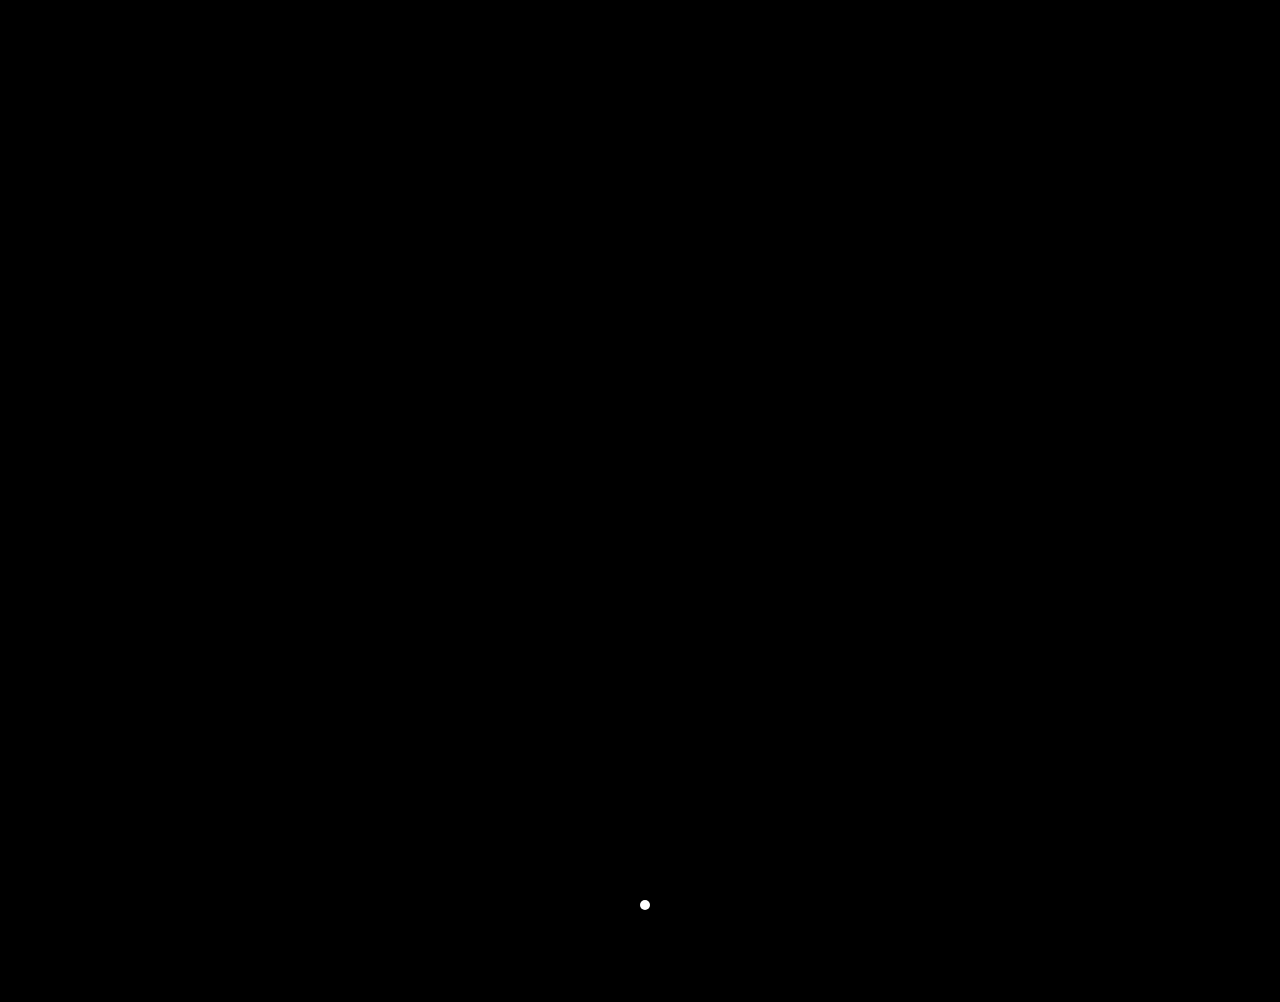
==== index.html @ dcc723a0 "Bestanden in root gezet" ====
<!DOCTYPE html>
<html>
    <head>
        <style>
            body {
                background-color: black;
            }

            /* De pijl die omhoog schiet. */
            span {
                height: 10px;
                width: 10px;
                background-color: white;
                border-radius: 50%;
                display: inline-block;
                position: absolute;
                left: 50%;
                top: 100%;
                /* easeOutQuad, zie https://matthewlein.com/tools/ceaser. */
                animation: firework 5s cubic-bezier(0.250, 0.460, 0.450, 0.940) 1;
            }

            @keyframes firework {
                from { background-color: black; left: 50%; top: 100%; }
                to { background-color: white; left: 50%; top: 20%; }
            }
            
            /* De explosie. */
            div::before {
                animation: explosion 2s ease-out 4s 1;
                content: '';
                position: absolute;
                left: 0;
                right: 0;
                top: 100%;
                height: 40px;
                background-color: white;
            }

            div {
                position: absolute;
                left: 3px;
                bottom: 3px;
                width: 4px;
                height: 80px;
                transform-origin: 50% 100%;
                overflow: hidden;
            }
            
            /* translateY zorgt ervoor dat de explosie niet vanaf het midden begint. */
            div:nth-child(1) { transform: rotate(0) translateY(-15px); }
            div:nth-child(2) { transform: rotate(30deg) translateY(-15px); }
            div:nth-child(3) { transform: rotate(60deg) translateY(-15px); }
            div:nth-child(4) { transform: rotate(90deg) translateY(-15px); }
            div:nth-child(5) { transform: rotate(120deg) translateY(-15px); }
            div:nth-child(6) { transform: rotate(150deg) translateY(-15px); }
            div:nth-child(7) { transform: rotate(180deg) translateY(-15px); }
            div:nth-child(8) { transform: rotate(210deg) translateY(-15px); }
            div:nth-child(9) { transform: rotate(240deg) translateY(-15px); }
            div:nth-child(10) { transform: rotate(270deg) translateY(-15px); }
            div:nth-child(11) { transform: rotate(300deg) translateY(-15px); }
            div:nth-child(12) { transform: rotate(330deg) translateY(-15px); }

            @keyframes explosion {
                0% { top: 100%; }
                33%, 100% { top: -50%; }
            }
        </style>
    </head>
    <body>
        <span />
        <div></div>
        <div></div>
        <div></div>
        <div></div>
        <div></div>
        <div></div>
        <div></div>
        <div></div>
        <div></div>
        <div></div>
        <div></div>
        <div></div>
    </body>
</html>
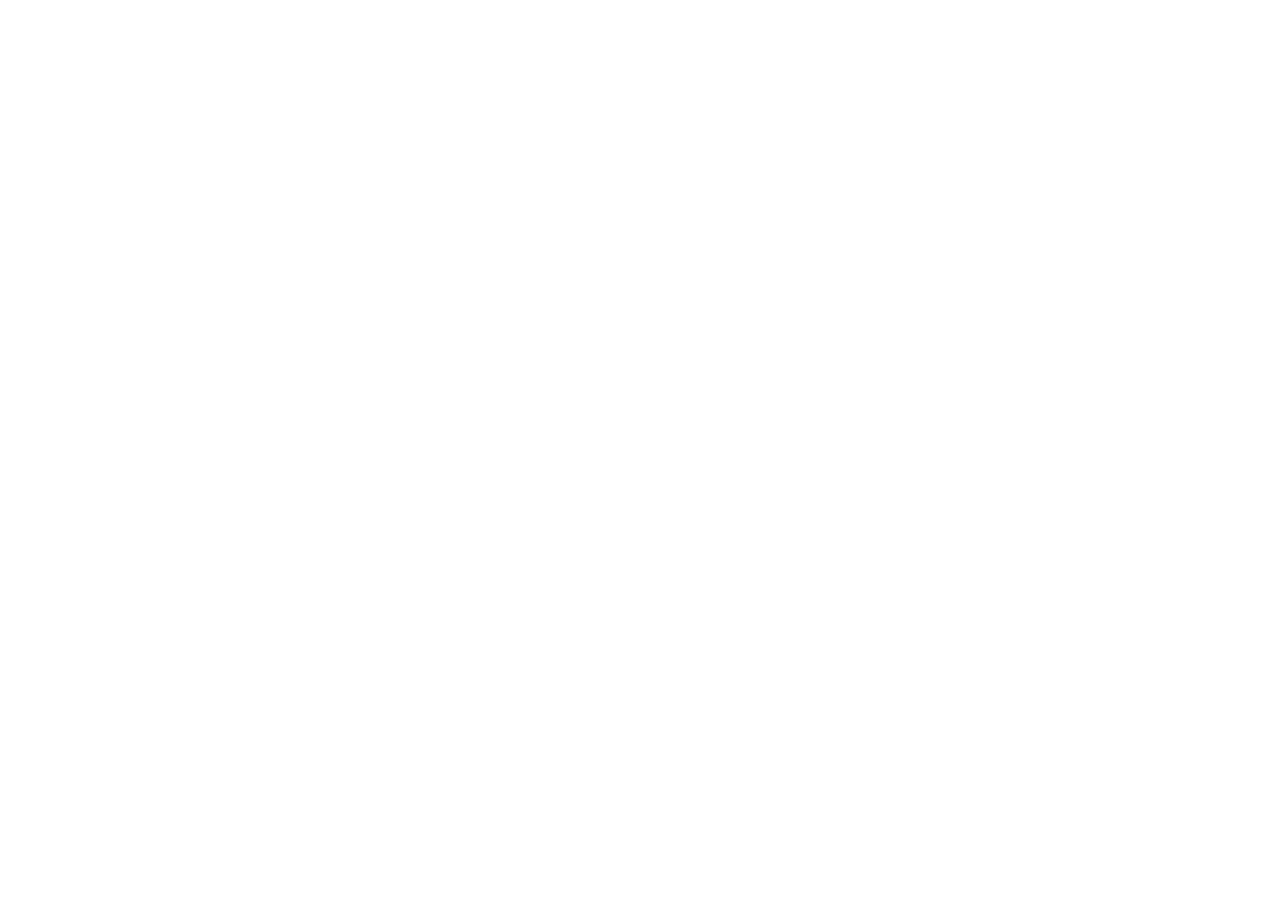
==== commit 9c803d0b: "CSS compacter gemaakt" ====
--- a/index.html
+++ b/index.html
@@ -1,85 +1,57 @@
 <!DOCTYPE html>
 <html>
     <head>
-        <style>
-            body {
-                background-color: black;
-            }
-
-            /* De pijl die omhoog schiet. */
-            span {
-                height: 10px;
-                width: 10px;
-                background-color: white;
-                border-radius: 50%;
-                display: inline-block;
-                position: absolute;
-                left: 50%;
-                top: 100%;
-                /* easeOutQuad, zie https://matthewlein.com/tools/ceaser. */
-                animation: firework 5s cubic-bezier(0.250, 0.460, 0.450, 0.940) 1;
-            }
-
-            @keyframes firework {
-                from { background-color: black; left: 50%; top: 100%; }
-                to { background-color: white; left: 50%; top: 20%; }
-            }
-            
-            /* De explosie. */
-            div::before {
-                animation: explosion 2s ease-out 4s 1;
-                content: '';
-                position: absolute;
-                left: 0;
-                right: 0;
-                top: 100%;
-                height: 40px;
-                background-color: white;
-            }
-
-            div {
-                position: absolute;
-                left: 3px;
-                bottom: 3px;
-                width: 4px;
-                height: 80px;
-                transform-origin: 50% 100%;
-                overflow: hidden;
-            }
-            
-            /* translateY zorgt ervoor dat de explosie niet vanaf het midden begint. */
-            div:nth-child(1) { transform: rotate(0) translateY(-15px); }
-            div:nth-child(2) { transform: rotate(30deg) translateY(-15px); }
-            div:nth-child(3) { transform: rotate(60deg) translateY(-15px); }
-            div:nth-child(4) { transform: rotate(90deg) translateY(-15px); }
-            div:nth-child(5) { transform: rotate(120deg) translateY(-15px); }
-            div:nth-child(6) { transform: rotate(150deg) translateY(-15px); }
-            div:nth-child(7) { transform: rotate(180deg) translateY(-15px); }
-            div:nth-child(8) { transform: rotate(210deg) translateY(-15px); }
-            div:nth-child(9) { transform: rotate(240deg) translateY(-15px); }
-            div:nth-child(10) { transform: rotate(270deg) translateY(-15px); }
-            div:nth-child(11) { transform: rotate(300deg) translateY(-15px); }
-            div:nth-child(12) { transform: rotate(330deg) translateY(-15px); }
-
-            @keyframes explosion {
-                0% { top: 100%; }
-                33%, 100% { top: -50%; }
-            }
-        </style>
+        <link rel='stylesheet' href='style/rocket.css'>
+        <link rel='stylesheet' href='style/explosion-dots.css'>
+        <!-- <link rel='stylesheet' href='style/explosion-dots-transform.css'> -->
+        <!-- <link rel='stylesheet' href='style/explosion-lines.css'> -->
+        <!-- <link rel='stylesheet' href='style/spiral.css'> -->
     </head>
     <body>
-        <span />
-        <div></div>
-        <div></div>
-        <div></div>
-        <div></div>
-        <div></div>
-        <div></div>
-        <div></div>
-        <div></div>
-        <div></div>
-        <div></div>
-        <div></div>
-        <div></div>
+        <!-- rocket.css -->
+        <span>
+            <!-- explosion-dots.css -->
+            <span>
+                <span></span>
+                <span></span>
+                <span></span>
+                <span></span>
+            </span>
+            <span>
+                <span></span>
+                <span></span>
+                <span></span>
+                <span></span>
+            </span>
+            <span>
+                <span></span>
+                <span></span>
+                <span></span>
+                <span></span>
+            </span>
+            <span>
+                <span></span>
+                <span></span>
+                <span></span>
+                <span></span>
+            </span>
+
+            <!-- explosion-lines.css -->
+            <!-- <div></div>
+            <div></div>
+            <div></div>
+            <div></div>
+            <div></div>
+            <div></div>
+            <div></div>
+            <div></div>
+            <div></div>
+            <div></div>
+            <div></div>
+            <div></div> -->
+        </span>
+        
+        <!-- spiral.css -->
+        <!-- <span></span> -->
     </body>
 </html>--- a/style/explosion-dots-transform.css
+++ b/style/explosion-dots-transform.css
@@ -0,0 +1,72 @@
+span span {
+    width: 10px;
+    height: 10px;
+    border-radius: 50%;
+    background: black;
+    position: fixed;
+    left: calc(50% - 0.5em);
+    top: 30%;
+    animation-duration: 0.5s;
+    animation-delay: 1s;
+}
+
+span span:nth-child(1) { animation-name: explosion-1; }
+span span:nth-child(2) { animation-name: explosion-2; }
+span span:nth-child(3) { animation-name: explosion-3; }
+span span:nth-child(4) { animation-name: explosion-4; }
+
+@keyframes explosion-1 {
+    from { background: white; }
+    to { background: white; left: calc(60% - 0.5em); top: 20%; }
+}
+
+@keyframes explosion-2 {
+    from { background: white; }
+    to { background: white; left: calc(60% - 0.5em); top: 40%; }
+}
+
+@keyframes explosion-3 {
+    from { background: white; }
+    to { background: white; left: calc(40% - 0.5em); top: 20%; }
+}
+
+@keyframes explosion-4 {
+    from { background: white; }
+    to { background: white; left: calc(40% - 0.5em); top: 40%; }
+}
+
+span span span {
+    animation-delay: 1.5s;
+    animation-iteration-count: 0;
+}
+
+span span:nth-child(1) span {
+    left: calc(60% - 0.5em);
+    top: 20%;
+    animation-iteration-count: 1;
+}
+
+span span:nth-child(1) span:nth-child(1) { animation-name: explosion-1-1; }
+span span:nth-child(1) span:nth-child(2) { animation-name: explosion-1-2; }
+span span:nth-child(1) span:nth-child(3) { animation-name: explosion-1-3; }
+span span:nth-child(1) span:nth-child(4) { animation-name: explosion-1-4; }
+
+@keyframes explosion-1-1 {
+    from { background: white; }
+    to { background: white; left: calc(65% - 0.5em); top: 15%; }
+}
+
+@keyframes explosion-1-2 {
+    from { background: white; }
+    to { background: white; left: calc(65% - 0.5em); top: 25%; }
+}
+
+@keyframes explosion-1-3 {
+    from { background: white; }
+    to { background: white; left: calc(55% - 0.5em); top: 25%; }
+}
+
+@keyframes explosion-1-4 {
+    from { background: white; }
+    to { background: white; left: calc(55% - 0.5em); top: 15%; }
+}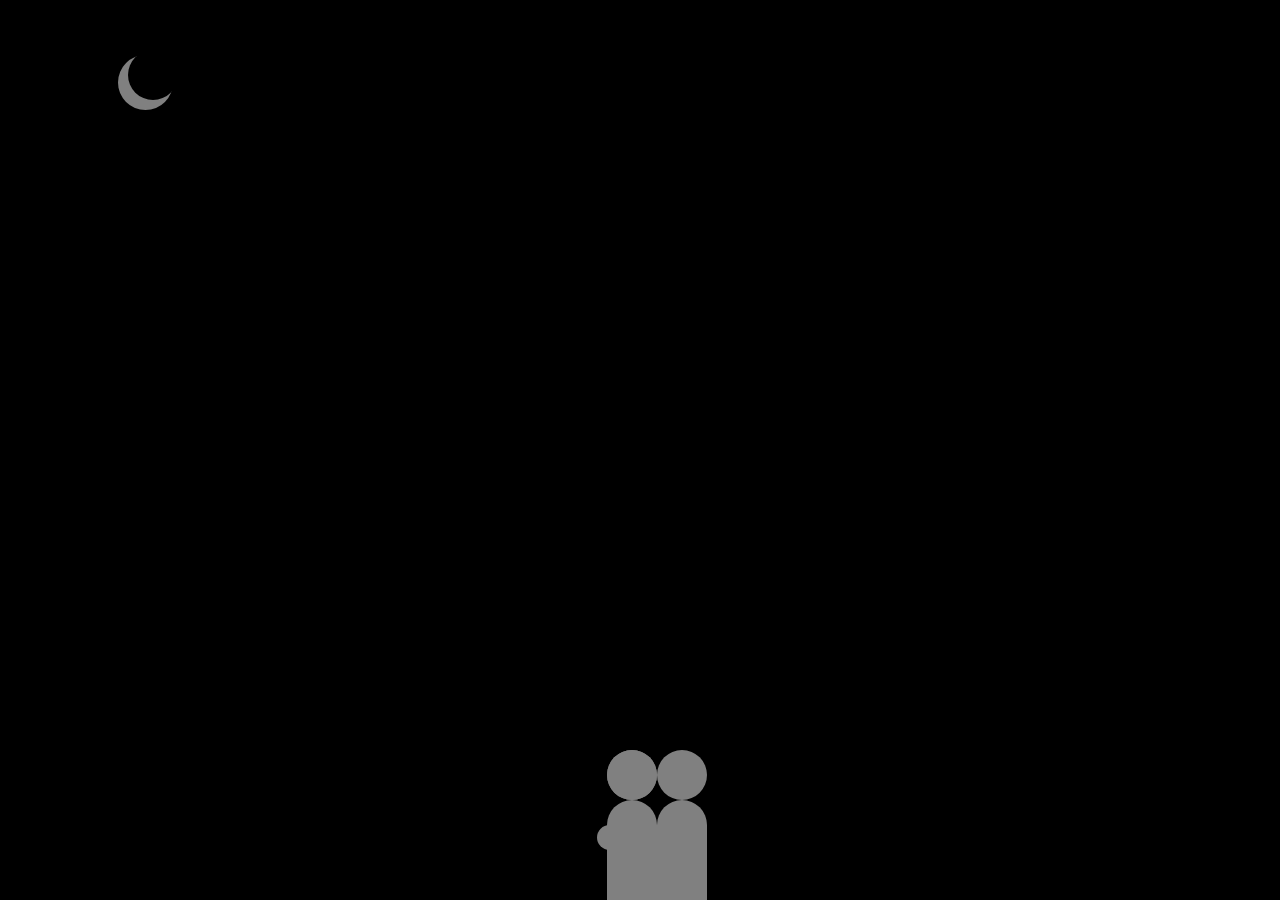
==== commit 0c9bbd7a: "Knuffelende mensen toegevoegd" ====
--- a/index.html
+++ b/index.html
@@ -1,16 +1,16 @@
 <!DOCTYPE html>
 <html>
     <head>
+        <link rel='stylesheet' href='style/background.css'>
         <link rel='stylesheet' href='style/rocket.css'>
-        <link rel='stylesheet' href='style/explosion-dots.css'>
-        <!-- <link rel='stylesheet' href='style/explosion-dots-transform.css'> -->
-        <!-- <link rel='stylesheet' href='style/explosion-lines.css'> -->
+        <link rel='stylesheet' href='style/dots.css'>
+        <!-- <link rel='stylesheet' href='style/lines.css'> -->
         <!-- <link rel='stylesheet' href='style/spiral.css'> -->
     </head>
     <body>
         <!-- rocket.css -->
         <span>
-            <!-- explosion-dots.css -->
+            <!-- dots.css -->
             <span>
                 <span></span>
                 <span></span>
@@ -36,7 +36,7 @@
                 <span></span>
             </span>
 
-            <!-- explosion-lines.css -->
+            <!-- lines.css -->
             <!-- <div></div>
             <div></div>
             <div></div>
@@ -50,6 +50,20 @@
             <div></div>
             <div></div> -->
         </span>
+
+        <!-- background.css -->
+        <div>
+            <div></div>
+            <div>
+                <div></div>
+                <div></div>
+                <div></div>
+                <div></div>
+                <div></div>
+                <div></div>
+                <div></div>
+            </div>
+        </div>
         
         <!-- spiral.css -->
         <!-- <span></span> -->
--- a/style/background.css
+++ b/style/background.css
@@ -0,0 +1,86 @@
+body {
+    background-color: black;
+}
+
+/* Moon */
+body > div > div:nth-child(1) {
+    position: fixed;
+    top: 50px;
+    left: 10%;
+    height: 50px;
+    width: 50px;
+    box-shadow: -7.5px 7.5px 0 2.5px grey;
+    border-radius: 50%;
+}
+
+/* Heads */
+div div:nth-child(2) div:nth-child(1) {
+    width: 50px;
+    height: 50px;
+    border-radius: 50%;
+    background-color: grey;
+    position: fixed;
+    left: calc(50% - 0.5em + 25px);
+    bottom: 100px;
+}
+
+div:nth-child(2) div:nth-child(2) {
+    width: 50px;
+    height: 50px;
+    border-radius: 50%;
+    background-color: grey;
+    position: fixed;
+    left: calc(50% - 0.5em - 25px);
+    bottom: 100px;
+}
+
+/* Upper bodies */
+div div:nth-child(2) div:nth-child(3) {
+    width: 50px;
+    height: 50px;
+    border-radius: 50%;
+    background: grey;
+    position: fixed;
+    left: calc(50% - 0.5em + 25px);
+    bottom: 50px;
+}
+
+div:nth-child(2) div:nth-child(4) {
+    width: 50px;
+    height: 50px;
+    border-radius: 50%;
+    background: grey;
+    position: fixed;
+    left: calc(50% - 0.5em - 25px);
+    bottom: 50px;
+}
+
+/* Lower bodies */
+div div:nth-child(2) div:nth-child(5) {
+    width: 50px;
+    height: 75px;
+    background: grey;
+    position: fixed;
+    left: calc(50% - 0.5em + 25px);
+    bottom: 0;
+}
+
+div:nth-child(2) div:nth-child(6) {
+    width: 50px;
+    height: 75px;
+    background: grey;
+    position: fixed;
+    left: calc(50% - 0.5em - 25px);
+    bottom: 0;
+}
+
+/* Hand on shoulder */
+div:nth-child(2) div:nth-child(7) {
+    width: 25px;
+    height: 25px;
+    border-radius: 50%;
+    background: grey;
+    position: fixed;
+    left: calc(50% - 0.5em - 35px);
+    bottom: 50px;
+}--- a/style/rocket.css
+++ b/style/rocket.css
@@ -0,0 +1,15 @@
+body > span:nth-child(1) {
+    height: 10px;
+    width: 10px;
+    border-radius: 50%;
+    position: fixed;
+    left: calc(50% - 0.5em);
+    top: 100%;
+    /* https://matthewlein.com/tools/ceaser */
+    animation: rocket 1s cubic-bezier(0.250, 0.460, 0.450, 0.940) 1;
+}
+
+@keyframes rocket {
+    from { background-color: black; top: 100%; }
+    to { background-color: white; top: 30%; }
+}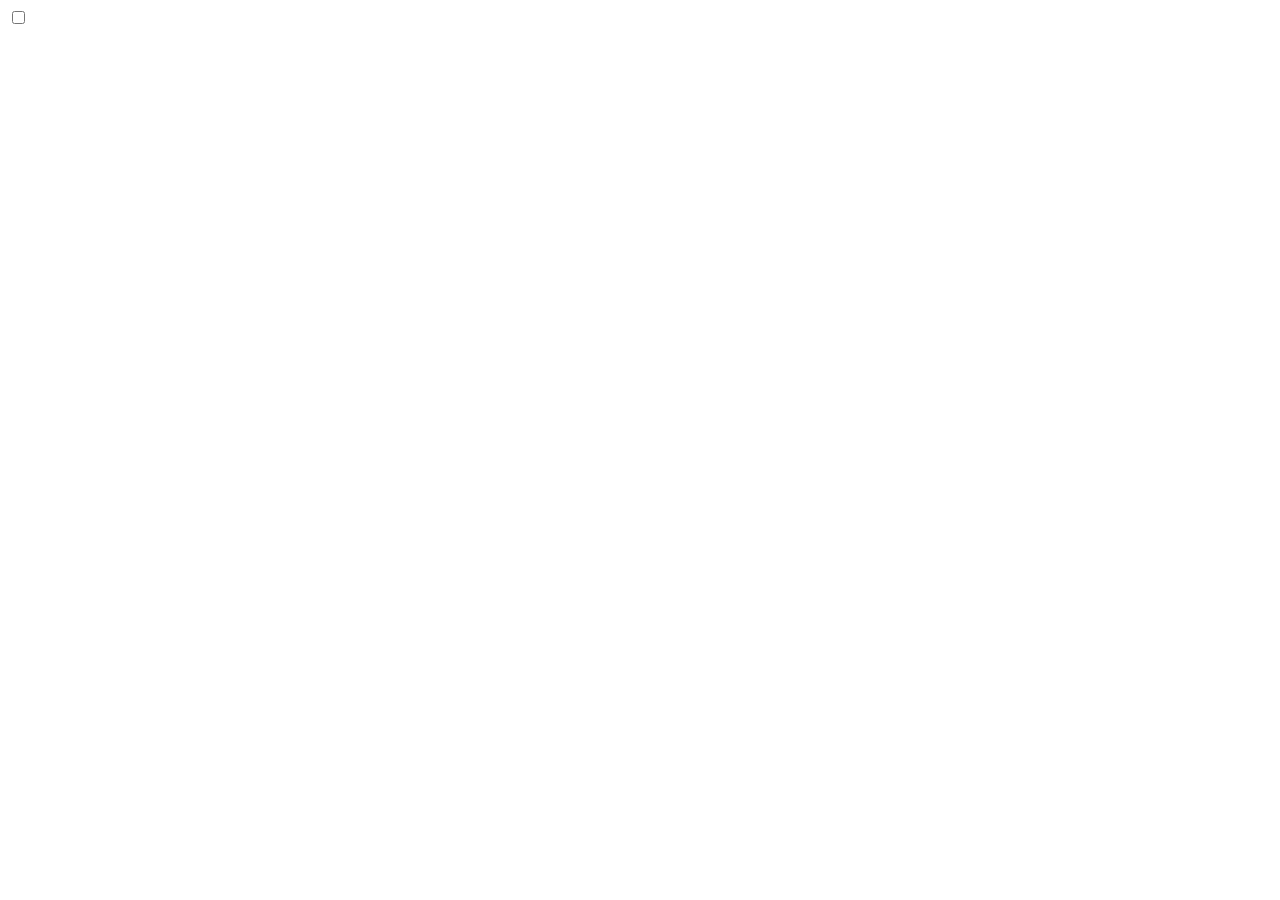
==== commit 44081564: "CSS referenties gerepareerd" ====
--- a/index.html
+++ b/index.html
@@ -1,56 +1,141 @@
 <!DOCTYPE html>
 <html>
     <head>
-        <link rel='stylesheet' href='style/background.css'>
-        <link rel='stylesheet' href='style/rocket.css'>
-        <link rel='stylesheet' href='style/dots.css'>
-        <!-- <link rel='stylesheet' href='style/lines.css'> -->
-        <!-- <link rel='stylesheet' href='style/spiral.css'> -->
+        <link rel='stylesheet' href='css/background.css'>
+        <link rel='stylesheet' href='css/heart.css'>
+        <link rel='stylesheet' href='css/rocket.css'>
+        <link rel='stylesheet' href='css/dots.css'>
+        <!-- <link rel='stylesheet' href='css/lines.css'> -->
+        <!-- <link rel='stylesheet' href='css/spiral.css'> -->
+        <link rel='stylesheet' href='css/rotate.css'>
     </head>
     <body>
         <!-- rocket.css -->
         <span>
-            <!-- dots.css -->
-            <span>
-                <span></span>
-                <span></span>
-                <span></span>
-                <span></span>
-            </span>
-            <span>
-                <span></span>
-                <span></span>
-                <span></span>
-                <span></span>
-            </span>
-            <span>
-                <span></span>
-                <span></span>
-                <span></span>
-                <span></span>
-            </span>
-            <span>
-                <span></span>
-                <span></span>
-                <span></span>
-                <span></span>
-            </span>
+            <!-- rotate.css -->
+            <section>
+                <!-- dots.css -->
+                <span>
+                    <span>
+                        <span></span>
+                        <span></span>
+                        <span></span>
+                        <span></span>
+                    </span>
+                    <span>
+                        <span></span>
+                        <span></span>
+                        <span></span>
+                        <span></span>
+                    </span>
+                    <span>
+                        <span></span>
+                        <span></span>
+                        <span></span>
+                        <span></span>
+                    </span>
+                    <span>
+                        <span></span>
+                        <span></span>
+                        <span></span>
+                        <span></span>
+                    </span>
+                </span>
+                <span>
+                    <span>
+                        <span></span>
+                        <span></span>
+                        <span></span>
+                        <span></span>
+                    </span>
+                    <span>
+                        <span></span>
+                        <span></span>
+                        <span></span>
+                        <span></span>
+                    </span>
+                    <span>
+                        <span></span>
+                        <span></span>
+                        <span></span>
+                        <span></span>
+                    </span>
+                    <span>
+                        <span></span>
+                        <span></span>
+                        <span></span>
+                        <span></span>
+                    </span>
+                </span>
+                <span>
+                    <span>
+                        <span></span>
+                        <span></span>
+                        <span></span>
+                        <span></span>
+                    </span>
+                    <span>
+                        <span></span>
+                        <span></span>
+                        <span></span>
+                        <span></span>
+                    </span>
+                    <span>
+                        <span></span>
+                        <span></span>
+                        <span></span>
+                        <span></span>
+                    </span>
+                    <span>
+                        <span></span>
+                        <span></span>
+                        <span></span>
+                        <span></span>
+                    </span>
+                </span>
+                <span>
+                    <span>
+                        <span></span>
+                        <span></span>
+                        <span></span>
+                        <span></span>
+                    </span>
+                    <span>
+                        <span></span>
+                        <span></span>
+                        <span></span>
+                        <span></span>
+                    </span>
+                    <span>
+                        <span></span>
+                        <span></span>
+                        <span></span>
+                        <span></span>
+                    </span>
+                    <span>
+                        <span></span>
+                        <span></span>
+                        <span></span>
+                        <span></span>
+                    </span>
+                </span>
 
-            <!-- lines.css -->
-            <!-- <div></div>
-            <div></div>
-            <div></div>
-            <div></div>
-            <div></div>
-            <div></div>
-            <div></div>
-            <div></div>
-            <div></div>
-            <div></div>
-            <div></div>
-            <div></div> -->
+                <!-- lines.css -->
+                <!-- <div></div>
+                <div></div>
+                <div></div>
+                <div></div>
+                <div></div>
+                <div></div>
+                <div></div>
+                <div></div>
+                <div></div>
+                <div></div>
+                <div></div>
+                <div></div> -->
+            </section>
         </span>
-
+        
         <!-- background.css -->
         <div>
             <div></div>
@@ -62,9 +147,19 @@
                 <div></div>
                 <div></div>
                 <div></div>
+                <div></div>
+                <div></div>
+                <div></div>
+                <div></div>
             </div>
         </div>
-        
+
+        <!-- heart.css -->
+        <label>
+            <input type='checkbox'>
+            <span></span>
+        </label>
+
         <!-- spiral.css -->
         <!-- <span></span> -->
     </body>
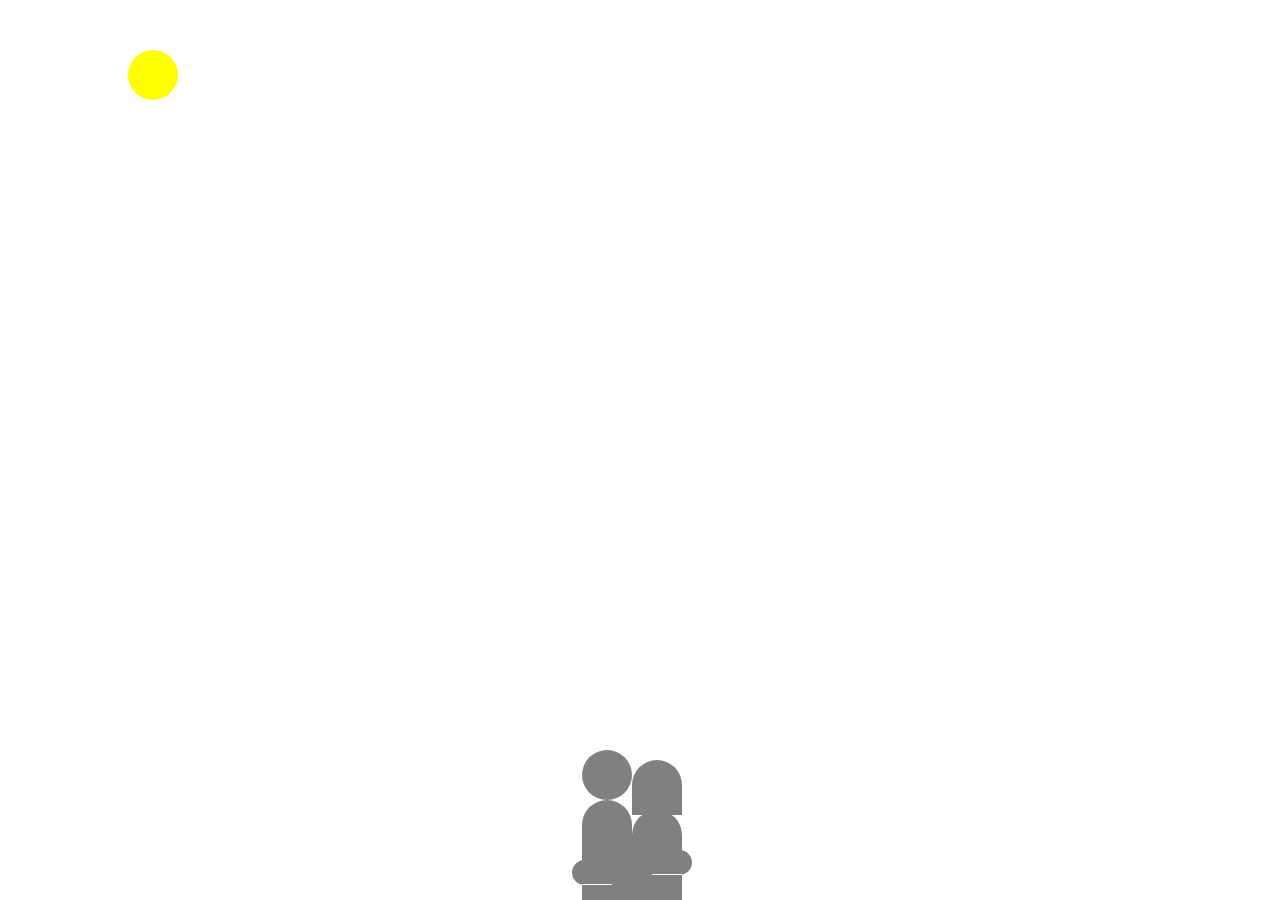
==== commit b0050e1b: "' vervangen door " en map "css" hernoemd naar "styles"" ====
--- a/index.html
+++ b/index.html
@@ -1,15 +1,37 @@
 <!DOCTYPE html>
 <html>
     <head>
-        <link rel='stylesheet' href='css/background.css'>
-        <link rel='stylesheet' href='css/heart.css'>
-        <link rel='stylesheet' href='css/rocket.css'>
-        <link rel='stylesheet' href='css/dots.css'>
-        <!-- <link rel='stylesheet' href='css/lines.css'> -->
-        <!-- <link rel='stylesheet' href='css/spiral.css'> -->
-        <link rel='stylesheet' href='css/rotate.css'>
+        <link rel="stylesheet" href="styles/background.css">
+        <link rel="stylesheet" href="styles/heart.css">
+        <link rel="stylesheet" href="styles/rocket.css">
+        <link rel="stylesheet" href="styles/dots.css">
+        <!-- <link rel="stylesheet" href="styles/lines.css"> -->
+        <!-- <link rel="stylesheet" href="styles/spiral.css"> -->
+        <link rel="stylesheet" href="styles/rotate.css">
     </head>
     <body>
+        <!-- background.css -->
+        <section>
+            <section></section>
+            <section>
+                <section></section>
+                <section></section>
+                <section></section>
+                <section></section>
+                <section></section>
+                <section></section>
+                <section></section>
+                <section></section>
+                <section></section>
+                <section></section>
+                <section></section>
+            </section>
+        </section>
+
+        <!-- heart.css -->
+        <input type="checkbox" id="checkbox">
+        <label for="checkbox"><span></span></label>
+
         <!-- rocket.css -->
         <span>
             <!-- rotate.css -->
@@ -135,30 +157,6 @@
                 <div></div> -->
             </section>
         </span>
-        
-        <!-- background.css -->
-        <div>
-            <div></div>
-            <div>
-                <div></div>
-                <div></div>
-                <div></div>
-                <div></div>
-                <div></div>
-                <div></div>
-                <div></div>
-                <div></div>
-                <div></div>
-                <div></div>
-                <div></div>
-            </div>
-        </div>
-
-        <!-- heart.css -->
-        <label>
-            <input type='checkbox'>
-            <span></span>
-        </label>
 
         <!-- spiral.css -->
         <!-- <span></span> -->
--- a/styles/background.css
+++ b/styles/background.css
@@ -0,0 +1,148 @@
+body {
+    background: black;
+}
+
+@media (prefers-color-scheme: light) {
+    body {
+        background: white;
+    }
+}
+
+/* Moon */
+body > section > section:nth-child(1) {
+    position: fixed;
+    top: 50px;
+    left: 10%;
+    height: 50px;
+    width: 50px;
+    box-shadow: -7.5px 7.5px 0 2.5px yellow;
+    border-radius: 50%;
+}
+
+@media (prefers-color-scheme: light) {
+    body > section > section:nth-child(1) {
+        background: yellow;
+        box-shadow: none;
+    }
+}
+
+/* Heads */
+section section:nth-child(2) section:nth-child(1) {
+    width: 50px;
+    height: 50px;
+    border-radius: 50%;
+    background: grey;
+    position: fixed;
+    left: calc(50% - 0.5em);
+    bottom: 90px;
+}
+
+section:nth-child(2) section:nth-child(2) {
+    width: 50px;
+    height: 50px;
+    border-radius: 50%;
+    background: grey;
+    position: fixed;
+    left: calc(50% - 0.5em - 50px);
+    bottom: 100px;
+}
+
+/* Hair */
+section:nth-child(2) section:nth-child(3) {
+    width: 50px;
+    height: 30px;
+    background: grey;
+    position: fixed;
+    left: calc(50% - 0.5em);
+    bottom: 85px;
+}
+
+/* Upper bodies */
+section section:nth-child(2) section:nth-child(4) {
+    width: 50px;
+    height: 50px;
+    border-radius: 50%;
+    background: grey;
+    position: fixed;
+    left: calc(50% - 0.5em);
+    bottom: 40px;
+}
+
+section:nth-child(2) section:nth-child(5) {
+    width: 50px;
+    height: 50px;
+    border-radius: 50%;
+    background: grey;
+    position: fixed;
+    left: calc(50% - 0.5em - 50px);
+    bottom: 50px;
+}
+
+/* Lower bodies */
+section section:nth-child(2) section:nth-child(6) {
+    width: 50px;
+    height: 65px;
+    background: grey;
+    position: fixed;
+    left: calc(50% - 0.5em);
+    bottom: 0;
+}
+
+section:nth-child(2) section:nth-child(7) {
+    width: 50px;
+    height: 75px;
+    background: grey;
+    position: fixed;
+    left: calc(50% - 0.5em - 50px);
+    bottom: 0;
+}
+
+/* Hands on waists */
+section:nth-child(2) section:nth-child(8) {
+    width: 25px;
+    height: 25px;
+    border-radius: 50%;
+    background: grey;
+    position: fixed;
+    left: calc(50% - 0.5em - 60px);
+    bottom: 15px;
+}
+
+section:nth-child(2) section:nth-child(9) {
+    width: 25px;
+    height: 25px;
+    border-radius: 50%;
+    background: grey;
+    position: fixed;
+    left: calc(50% - 0.5em + 35px);
+    bottom: 25px;
+}
+
+/* Arms on waist */
+section:nth-child(2) section:nth-child(10) {
+    width: 30px;
+    height: 1px;
+    background: black;
+    position: fixed;
+    left: calc(50% - 0.5em - 50px);
+    bottom: 15px;
+}
+
+section:nth-child(2) section:nth-child(11) {
+    width: 30px;
+    height: 1px;
+    background: black;
+    position: fixed;
+    left: calc(50% - 0.5em + 20px);
+    bottom: 25px;
+}
+
+@media (prefers-color-scheme: light) {
+    section:nth-child(2) section:nth-child(10) {
+        background: white;
+    }
+
+    section:nth-child(2) section:nth-child(11) {
+        background: white;
+    }
+}--- a/styles/heart.css
+++ b/styles/heart.css
@@ -0,0 +1,43 @@
+/* https://www.w3schools.com/howto/howto_css_custom_checkbox.asp */
+
+label {
+    cursor: pointer;
+    position: fixed;
+    left: calc(50% - 0.5em - 50px);
+    bottom: 150px;
+}
+
+input {
+    display: none;
+}
+
+label span {
+    position: absolute;
+    height: 150px;
+    width: 100px;
+}
+
+label span:after {
+    display: none;
+}
+
+input:checked ~ label span:after {
+    display: block;
+    content: "\2665";
+    color: red;
+    font-size: 2.5em;
+    position: absolute;
+    left: calc(50% - 0.5em + 5px);
+    top: -75px;
+    animation: pulse 1s ease infinite;
+}
+
+@keyframes pulse {
+    0% { transform: scale(1); }
+    50% { transform: scale(1.3); }
+    100% { transform: scale(1); }
+}
+
+input:checked ~ span {
+    background: red;
+}--- a/styles/rocket.css
+++ b/styles/rocket.css
@@ -0,0 +1,33 @@
+body > span {
+    height: 10px;
+    width: 10px;
+    border-radius: 50%;
+    position: fixed;
+    left: calc(50% - 0.5em);
+    top: 100%;
+    /* https://matthewlein.com/tools/ceaser */
+    z-index: -1;
+    animation: rocket-dark 1s cubic-bezier(0.250, 0.460, 0.450, 0.940) 1;
+}
+
+@keyframes rocket-dark {
+    from { background: black; top: 100%; }
+    to { background: white; top: 30%; }
+}
+
+@media (prefers-color-scheme: light) {
+    body > span {
+        animation: rocket-light 1s cubic-bezier(0.250, 0.460, 0.450, 0.940) 1;
+    }
+}
+
+@media (prefers-reduced-motion) {
+    body > span {
+        animation: none;
+    }
+  }
+
+@keyframes rocket-light {
+    from { background: white; top: 100%; }
+    to { background: black; top: 30%; }
+}--- a/styles/dots.css
+++ b/styles/dots.css
@@ -0,0 +1,126 @@
+span span {
+    width: 10px;
+    height: 10px;
+    border-radius: 50%;
+    background: black;
+    position: fixed;
+    left: calc(50% - 0.5em);
+    top: 30%;
+    animation-duration: 0.5s;
+    animation-delay: 1s;
+    animation-iteration-count: 1;
+}
+
+@media (prefers-color-scheme: light) {
+    span span {
+        background: white;
+    }
+}
+
+@media(prefers-reduced-motion:no-preference) {
+    span span:nth-child(1) { animation-name: big-explosion-1; }
+    span span:nth-child(2) { animation-name: big-explosion-2; }
+    span span:nth-child(3) { animation-name: big-explosion-3; }
+    span span:nth-child(4) { animation-name: big-explosion-5; }
+}
+
+/* http://randomcolour.com */
+@keyframes big-explosion-1 {
+    from { background: #47d614; }
+    to { background: #f6d661; transform: translate(100px, -100px); }
+}
+
+@keyframes big-explosion-2 {
+    from { background: #687c4b; }
+    to { background: #93053b; transform: translate(100px, 100px); }
+}
+
+@keyframes big-explosion-3 {
+    from { background: #ef76b4; }
+    to { background: #5c82a1; transform: translate(-100px, 100px); }
+}
+
+@keyframes big-explosion-5 {
+    from { background: #b996ed; }
+    to { background: #5fb94e; transform: translate(-100px, -100px); }
+}
+
+span span span {
+    position: absolute;
+    animation-delay: 1.5s;
+}
+
+span span:nth-child(1) span { left: 100px; top: -100px; }
+span span:nth-child(2) span { left: 100px; top: 100px; }
+span span:nth-child(3) span { left: -100px; top: 100px; }
+span span:nth-child(4) span { left: -100px; top: -100px; }
+
+@media(prefers-reduced-motion:no-preference) {
+    span span span:nth-child(1) { animation-name: smaller-explosion-1; }
+    span span span:nth-child(2) { animation-name: smaller-explosion-2; }
+    span span span:nth-child(3) { animation-name: smaller-explosion-3; }
+    span span span:nth-child(4) { animation-name: smaller-explosion-4; }
+}
+
+@keyframes smaller-explosion-1 {
+    from { background: #55abda; }
+    to { background: #ec2d67; transform: translate(50px, -50px); }
+}
+
+@keyframes smaller-explosion-2 {
+    from { background: #a24f00; }
+    to { background: #29dd0e; transform: translate(50px, 50px); }
+}
+
+@keyframes smaller-explosion-3 {
+    from { background: #8289f4; }
+    to { background: #27cfe4; transform: translate(-50px, 50px); }
+}
+
+@keyframes smaller-explosion-4 {
+    from { background: #41d110; }
+    to { background: #2483bd; transform: translate(-50px, -50px); }
+}
+
+span span span span {
+    animation-delay: 2s;
+}
+
+span span span:nth-child(1) span { left: 50px; top: -50px; }
+span span span:nth-child(2) span { left: 50px; top: 50px; }
+span span span:nth-child(3) span { left: -50px; top: 50px; }
+span span span:nth-child(4) span { left: -50px; top: -50px; }
+
+@media(prefers-reduced-motion:no-preference) {
+    span span span span:nth-child(1) { animation-name: smallest-explosion-1; }
+    span span span span:nth-child(2) { animation-name: smallest-explosion-2; }
+    span span span span:nth-child(3) { animation-name: smallest-explosion-3; }
+    span span span span:nth-child(4) { animation-name: smallest-explosion-4; }
+}
+
+@media(prefers-reduced-motion) {
+    span span span span:nth-child(1) { background: #212ac1; transform: translate(25px, -25px); }
+    span span span span:nth-child(2) { background: #ec8cfb; transform: translate(25px, 25px); }
+    span span span span:nth-child(3) { background: #fbbc4a; transform: translate(-25px, 25px); }
+    span span span span:nth-child(4) { background: #d43d05; transform: translate(-25px, -25px); }
+}
+
+@keyframes smallest-explosion-1 {
+    from { background: #f83e9f; }
+    to { background: #212ac1; transform: translate(25px, -25px); }
+}
+
+@keyframes smallest-explosion-2 {
+    from { background: #50d0b5; }
+    to { background: #ec8cfb; transform: translate(25px, 25px); }
+}
+
+@keyframes smallest-explosion-3 {
+    from { background: #851abf; }
+    to { background: #fbbc4a; transform: translate(-25px, 25px); }
+}
+
+@keyframes smallest-explosion-4 {
+    from { background: #089fc6; }
+    to { background: #d43d05; transform: translate(-25px, -25px); }
+}--- a/styles/lines.css
+++ b/styles/lines.css
@@ -0,0 +1,43 @@
+body > span:nth-child(1) {
+    animation-duration: 3s;
+}
+
+div::before {
+    animation: explosion 2s ease-out 2s 1;
+    content: "";
+    position: absolute;
+    left: 0;
+    right: 0;
+    top: 100%;
+    height: 40px;
+    background: white;
+}
+
+div {
+    position: absolute;
+    left: 3px;
+    bottom: 3px;
+    width: 4px;
+    height: 80px;
+    transform-origin: 50% 100%;
+    overflow: hidden;
+}
+
+/* translateY zorgt ervoor dat de explosie niet vanaf het midden begint. */
+div:nth-child(1) { transform: rotate(0) translateY(-15px); }
+div:nth-child(2) { transform: rotate(30deg) translateY(-15px); }
+div:nth-child(3) { transform: rotate(60deg) translateY(-15px); }
+div:nth-child(4) { transform: rotate(90deg) translateY(-15px); }
+div:nth-child(5) { transform: rotate(120deg) translateY(-15px); }
+div:nth-child(6) { transform: rotate(150deg) translateY(-15px); }
+div:nth-child(7) { transform: rotate(180deg) translateY(-15px); }
+div:nth-child(8) { transform: rotate(210deg) translateY(-15px); }
+div:nth-child(9) { transform: rotate(240deg) translateY(-15px); }
+div:nth-child(10) { transform: rotate(270deg) translateY(-15px); }
+div:nth-child(11) { transform: rotate(300deg) translateY(-15px); }
+div:nth-child(12) { transform: rotate(330deg) translateY(-15px); }
+
+@keyframes explosion {
+    0% { top: 100%; }
+    33%, 100% { top: -50%; }
+}--- a/styles/spiral.css
+++ b/styles/spiral.css
@@ -0,0 +1,17 @@
+span:nth-child(2) {
+    width: 10px;
+    height: 10px;
+    border-radius: 50%;
+    background: black;
+    position: fixed;
+    left: calc(50% - 0.5em);
+    top: 30%;
+    animation: spiral 3s ease-in 1s;
+    /* https://codepen.io/danwilson/pen/ZGmeRO */
+    offset-path: path("M200 200l1 .2.8.6s.4.5.6 1 .2.5.3 1.2-.1.6-.2 1.3-.3.7-.6 1.4-.5.7-1.2 1.3-.7.5-1.5 1-1 .3-2 .6-1.1.1-2.2.1-1.2-.2-2.4-.5-1.1-.5-2.3-1.1-1.1-.8-2.2-1.8-.9-1.1-1.8-2.4-.7-1.4-1.3-2.9-.4-1.6-.7-3.3 0-1.8.2-3.6.3-1.8.9-3.7.9-1.8 1.9-3.5 1.2-1.7 2.7-3.2 1.7-1.4 3.5-2.7 2-1 4.2-1.9 2.3-.6 4.7-1 2.5-.1 5 .1 2.6.4 5.1 1.1 2.5 1.1 4.9 2.4 2.3 1.6 4.4 3.4 2 2.2 3.8 4.5 1.5 2.6 2.8 5.4.9 2.9 1.6 6 .3 3.2.3 6.4-.3 3.3-1.1 6.6-1.1 3.2-2.5 6.4-1.8 3-3.9 5.9-2.5 2.6-5.3 5-3.1 2.1-6.4 3.9-3.5 1.5-7.2 2.6-3.9.7-7.9 1-4-.1-8.1-.7-4-1-7.9-2.5-3.8-1.8-7.4-4.1-3.4-2.7-6.6-5.8-2.8-3.4-5.3-7.2-2.1-4.1-3.7-8.4-1.3-4.4-2-9.1-.3-4.8 0-9.6.8-4.8 2.1-9.5 1.8-4.6 4.1-9.1 2.8-4.3 6-8.2 3.7-3.6 7.8-6.9 4.5-2.8 9.2-5.2 5.1-1.9 10.4-3.2 5.4-.8 10.9-1 5.6.4 11.2 1.3 5.5 1.6 10.8 3.8 5.1 2.7 10 6 4.5 3.8 8.6 8.1 3.7 4.7 6.9 9.9 2.6 5.5 4.7 11.3 1.5 6.1 2.3 12.3.2 6.3-.3 12.7-1.2 6.3-3.1 12.5-2.5 6-5.6 11.8-3.8 5.5-8.2 10.6-4.9 4.6-10.3 8.7-5.9 3.5-12.1 6.5-6.6 2.2-13.4 3.8-7 .9-14.1 1-7.1-.6-14.2-2-7-2.1-13.7-5-6.4-3.6-12.5-7.8-5.6-5-10.7-10.5-4.6-6-8.5-12.6-3.2-7-5.7-14.3-1.7-7.6-2.6-15.4-.1-7.9.7-15.8 1.5-7.8 4-15.5 3.2-7.4 7.2-14.5 4.8-6.7 10.2-12.9 6.2-5.6 12.9-10.6 7.3-4.2 15-7.7 8.1-2.7 16.4-4.6 8.6-.9 17.3-.9 8.7.8 17.3 2.6 8.4 2.7 16.5 6.3 7.8 4.4 15 9.7 6.8 6 12.9 12.8 5.4 7.4 10 15.3 3.8 8.5 6.7 17.3 1.9 9.1 2.9 18.5 0 9.5-1 18.9-2 9.4-5 18.5-3.9 8.8-8.8 17.3-5.7 7.9-12.3 15.2-7.4 6.6-15.4 12.4-8.7 4.9-17.8 9-9.6 3.1-19.6 5.2-10.1 1-20.3 1-10.3-1.2-20.4-3.3-9.9-3.3-19.4-7.6-9.1-5.3-17.6-11.5-7.8-7.2-14.9-15.1-6.3-8.7-11.6-18.1-4.3-9.9-7.6-20.3-2.2-10.7-3.3-21.6.1-11 1.3-22 2.4-10.9 6-21.5 4.6-10.2 10.3-20 6.8-9.1 14.5-17.5 8.5-7.6 17.9-14.3 10.1-5.6 20.7-10.3 11.1-3.5 22.6-5.8 11.7-1.1 23.5-1 11.8 1.4 23.4 4 11.4 3.8 22.3 8.8 10.4 6.2 20.1 13.4 9 8.2 17.1 17.4 7.1 10 13.1 20.8 4.9 11.4 8.6 23.3 2.4 12.2 3.6 24.7-.2 12.6-1.6 25.2-2.8 12.3-6.9 24.4-5.4 11.6-12 22.7-7.7 10.3-16.5 19.8-9.8 8.6-20.5 16.2-11.5 6.3-23.6 11.5-12.6 3.9-25.6 6.5-13.3 1.2-26.7 1-13.3-1.6-26.5-4.6-12.8-4.4-25.1-10.1-11.7-7-22.7-15.2-10-9.4-19.1-19.8-7.9-11.3-14.7-23.5-5.5-12.8-9.6-26.2-2.7-13.8-3.9-27.9.2-14.2 2-28.3 3.2-13.9 7.8-27.4 6.1-13 13.6-25.4 8.7-11.6 18.6-22.2 11-9.6 23-17.9 12.9-7.2 26.4-12.9 14.2-4.3 28.8-7.1 14.8-1.3 29.7-1 14.9 1.8 29.6 5.2 14.3 5 28 11.4 13 7.9 25.2 17.1 11.2 10.5 21.2 22.1 8.8 12.6 16.3 26.2 6 14.3 10.5 29.2 3 15.4 3 15.4");
+}
+
+@keyframes spiral {
+    from { background: white; offset-distance: 0%; }
+    to { background: white; offset-distance: 100%; }
+}--- a/styles/rotate.css
+++ b/styles/rotate.css
@@ -0,0 +1,16 @@
+span section {
+  position: fixed;
+  left: calc(50% - 0.5em);
+  top: 30%;
+  animation: rotate 1.5s ease-out 1s;
+}
+
+@keyframes rotate {
+  to { transform: rotate(360deg); }
+}
+
+@media(prefers-reduced-motion) {
+  span section { 
+    animation: none;
+  }
+}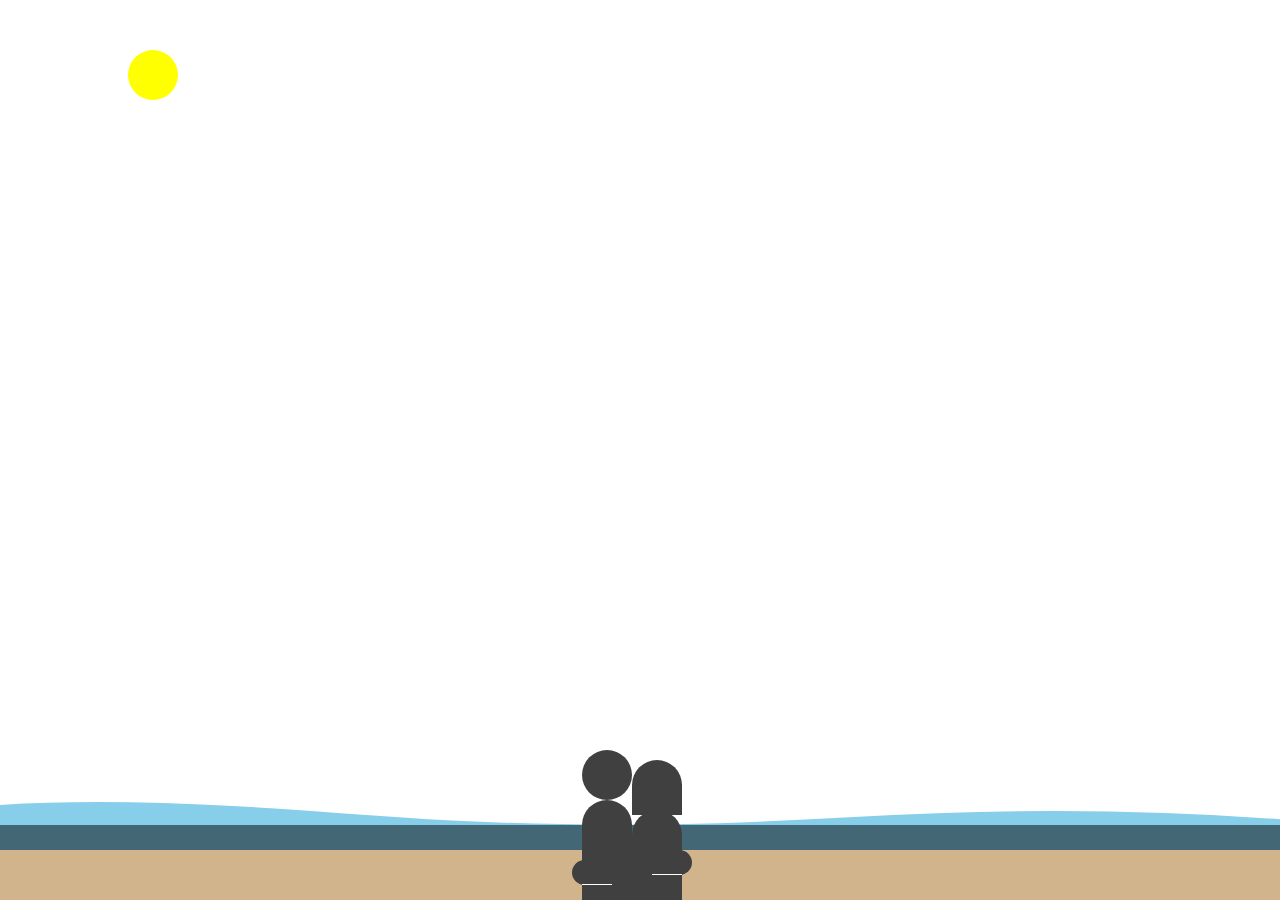
==== commit 824144b4: "Strand en zee donkerder gemaakt in night mode" ====
--- a/index.html
+++ b/index.html
@@ -5,8 +5,6 @@
         <link rel="stylesheet" href="styles/heart.css">
         <link rel="stylesheet" href="styles/rocket.css">
         <link rel="stylesheet" href="styles/dots.css">
-        <!-- <link rel="stylesheet" href="styles/lines.css"> -->
-        <!-- <link rel="stylesheet" href="styles/spiral.css"> -->
         <link rel="stylesheet" href="styles/rotate.css">
     </head>
     <body>
@@ -25,6 +23,16 @@
                 <section></section>
                 <section></section>
                 <section></section>
+            </section>
+            <section>
+                <section></section>
+                <section></section>
+                <section>
+                    <!-- https://www.shapedivider.app -->
+                    <svg viewBox="0 0 1200 120" preserveAspectRatio="none">
+                        <path d="M321.39,56.44c58-10.79,114.16-30.13,172-41.86,82.39-16.72,168.19-17.73,250.45-.39C823.78,31,906.67,72,985.66,92.83c70.05,18.48,146.53,26.09,214.34,3V0H0V27.35A600.21,600.21,0,0,0,321.39,56.44Z"></path>
+                    </svg>
+                </section>
             </section>
         </section>
 
@@ -141,24 +149,7 @@
                         <span></span>
                     </span>
                 </span>
-
-                <!-- lines.css -->
-                <!-- <div></div>
-                <div></div>
-                <div></div>
-                <div></div>
-                <div></div>
-                <div></div>
-                <div></div>
-                <div></div>
-                <div></div>
-                <div></div>
-                <div></div>
-                <div></div> -->
             </section>
         </span>
-
-        <!-- spiral.css -->
-        <!-- <span></span> -->
     </body>
 </html>--- a/styles/background.css
+++ b/styles/background.css
@@ -1,11 +1,5 @@
 body {
     background: black;
-}
-
-@media (prefers-color-scheme: light) {
-    body {
-        background: white;
-    }
 }
 
 /* Moon */
@@ -17,13 +11,7 @@
     width: 50px;
     box-shadow: -7.5px 7.5px 0 2.5px yellow;
     border-radius: 50%;
-}
-
-@media (prefers-color-scheme: light) {
-    body > section > section:nth-child(1) {
-        background: yellow;
-        box-shadow: none;
-    }
+    z-index: -1;
 }
 
 /* Heads */
@@ -137,12 +125,66 @@
     bottom: 25px;
 }
 
+/* Beach */
+section:nth-child(3) section:nth-child(1) {
+    height: 50px;
+    width: 100%;
+    position: fixed;
+    bottom: 0;
+    left: 0;
+    background: #695A46;
+    z-index: -1;
+}
+
+/* Sea */
+section:nth-child(3) section:nth-child(2) {
+    height: 25px;
+    width: 100%;
+    position: fixed;
+    bottom: 50px;
+    left: 0;
+    background: #446776;
+    z-index: -1;
+}
+
+/* Waves */
+section:nth-child(3) section:nth-child(3) {
+    position: absolute;
+    bottom: 75px;
+    left: 0;
+    width: 100%;
+    transform: rotate(180deg);
+    z-index: -1;
+}
+
+section:nth-child(3) section:nth-child(3) svg {
+    width: calc(100% + 1.3px);
+    height: 25px;
+}
+
+section:nth-child(3) section:nth-child(3) path {
+    fill: #446776;
+}
+
 @media (prefers-color-scheme: light) {
-    section:nth-child(2) section:nth-child(10) {
+    body, section:nth-child(2) section:nth-child(10), section:nth-child(2) section:nth-child(11) {
         background: white;
     }
 
-    section:nth-child(2) section:nth-child(11) {
-        background: white;
+    body > section > section:nth-child(1) {
+        background: yellow;
+        box-shadow: none;
+    }
+
+    section section:nth-child(2) section:nth-child(1), section section:nth-child(2) section:nth-child(2), section section:nth-child(2) section:nth-child(3), section section:nth-child(2) section:nth-child(4), section section:nth-child(2) section:nth-child(5), section section:nth-child(2) section:nth-child(6), section section:nth-child(2) section:nth-child(7), section section:nth-child(2) section:nth-child(8), section section:nth-child(2) section:nth-child(9) {
+        background: #404040;
+    }
+
+    section:nth-child(3) section:nth-child(1) {
+        background: tan;
+    }
+
+    section:nth-child(3) section:nth-child(3) path {
+        fill: skyblue;
     }
 }--- a/styles/heart.css
+++ b/styles/heart.css
@@ -1,5 +1,3 @@
-/* https://www.w3schools.com/howto/howto_css_custom_checkbox.asp */
-
 label {
     cursor: pointer;
     position: fixed;
@@ -29,15 +27,22 @@
     position: absolute;
     left: calc(50% - 0.5em + 5px);
     top: -75px;
-    animation: pulse 1s ease infinite;
+    animation: pulse 1.5s infinite;
 }
 
+/* https://codepen.io/shooft/pen/YzENpqY */
 @keyframes pulse {
-    0% { transform: scale(1); }
-    50% { transform: scale(1.3); }
-    100% { transform: scale(1); }
+    0%, 30% { transform: scale(1); }
+    40% { transform: scale(1.2); }
+    43% { transform: scale(1.3); }
+    50% { transform: scale(1); }
+    57% { transform: scale(1.3); }
+    60% { transform: scale(1.2); }
+    70%, 100% { transform:s cale(1); }
 }
 
-input:checked ~ span {
-    background: red;
+@media (prefers-reduced-motion) {
+    input:checked ~ label span:after {
+        animation: none;
+    }
 }--- a/styles/rocket.css
+++ b/styles/rocket.css
@@ -1,4 +1,5 @@
 body > span {
+    background: black;
     height: 10px;
     width: 10px;
     border-radius: 50%;
@@ -7,17 +8,41 @@
     top: 100%;
     /* https://matthewlein.com/tools/ceaser */
     z-index: -1;
-    animation: rocket-dark 1s cubic-bezier(0.250, 0.460, 0.450, 0.940) 1;
+    animation: dark-rocket 2.5s cubic-bezier(0.250, 0.460, 0.450, 0.940) infinite;
 }
 
-@keyframes rocket-dark {
-    from { background: black; top: 100%; }
-    to { background: white; top: 30%; }
+input:checked ~ span {
+    animation-name: dark-red-rocket;
+}
+
+@keyframes dark-rocket {
+    40% { background: white; top: 30%; }
+    41%, 100% { background: black; }
+}
+
+@keyframes dark-red-rocket {
+    40% { background: red; top: 30%; }
+    41%, 100% { background: black;}
+}
+
+@keyframes light-rocket {
+    40% { background: black; top: 30%; }
+    41%, 100%  { background: white; }
+}
+
+@keyframes light-red-rocket {
+    40% { background: red; top: 30%; }
+    41%, 100%  { background: white; }
 }
 
 @media (prefers-color-scheme: light) {
     body > span {
-        animation: rocket-light 1s cubic-bezier(0.250, 0.460, 0.450, 0.940) 1;
+        background: white;
+        animation-name: light-rocket;
+    }
+
+    input:checked ~ span {
+        animation-name: light-red-rocket;
     }
 }
 
@@ -25,9 +50,4 @@
     body > span {
         animation: none;
     }
-  }
-
-@keyframes rocket-light {
-    from { background: white; top: 100%; }
-    to { background: black; top: 30%; }
 }--- a/styles/dots.css
+++ b/styles/dots.css
@@ -6,9 +6,312 @@
     position: fixed;
     left: calc(50% - 0.5em);
     top: 30%;
-    animation-duration: 0.5s;
+    animation-duration: 2.5s;
     animation-delay: 1s;
-    animation-iteration-count: 1;
+    animation-iteration-count: infinite;
+}
+
+@keyframes dark-big-explosion-1 {
+    0% { background: #47d614; }
+    20% { background: #f6d661; transform: translate(100px, -100px); }
+    21%, 100% { background: black; transform: translate(100px, -100px); }
+}
+
+@keyframes dark-big-explosion-2 {
+    0% { background: #687c4b; }
+    20% { background: #93053b; transform: translate(100px, 100px); }
+    21%, 100% { background: black; transform: translate(100px, 100px); }
+}
+
+@keyframes dark-big-explosion-3 {
+    0% { background: #ef76b4; }
+    20% { background: #5c82a1; transform: translate(-100px, 100px); }
+    21%, 100% { background: black; transform: translate(-100px, 100px); }
+}
+
+@keyframes dark-big-explosion-4 {
+    0% { background: #b996ed; }
+    20% { background: #5fb94e; transform: translate(-100px, -100px); }
+    21%, 100% { background: black; transform: translate(-100px, -100px); }
+}
+
+@keyframes light-big-explosion-1 {
+    0% { background: #47d614; }
+    20% { background: #f6d661; transform: translate(100px, -100px); }
+    21%, 100% { background: white; transform: translate(100px, -100px); }
+}
+
+@keyframes light-big-explosion-2 {
+    0% { background: #687c4b; }
+    20% { background: #93053b; transform: translate(100px, 100px); }
+    21%, 100% { background: white; transform: translate(100px, 100px); }
+}
+
+@keyframes light-big-explosion-3 {
+    0% { background: #ef76b4; }
+    20% { background: #5c82a1; transform: translate(-100px, 100px); }
+    21%, 100% { background: white; transform: translate(-100px, 100px); }
+}
+
+@keyframes light-big-explosion-4 {
+    0% { background: #b996ed; }
+    20% { background: #5fb94e; transform: translate(-100px, -100px); }
+    21%, 100% { background: white; transform: translate(-100px, -100px); }
+}
+
+@keyframes dark-big-red-explosion-1 {
+    0% { background: red; }
+    20% { background: red; transform: translate(100px, -100px); }
+    21%, 100% { background: black; transform: translate(100px, -100px); }
+}
+
+@keyframes dark-big-red-explosion-2 {
+    0% { background: red; }
+    20% { background: red; transform: translate(100px, 100px); }
+    21%, 100% { background: black; transform: translate(100px, 100px); }
+}
+
+@keyframes dark-big-red-explosion-3 {
+    0% { background: red; }
+    20% { background: red; transform: translate(-100px, 100px); }
+    21%, 100% { background: black; transform: translate(-100px, 100px); }
+}
+
+@keyframes dark-big-red-explosion-4 {
+    0% { background: red; }
+    20% { background: red; transform: translate(-100px, -100px); }
+    21%, 100% { background: black; transform: translate(-100px, -100px); }
+}
+
+@keyframes light-big-red-explosion-1 {
+    0% { background: red; }
+    20% { background: red; transform: translate(100px, -100px); }
+    21%, 100% { background: white; transform: translate(100px, -100px); }
+}
+
+@keyframes light-big-red-explosion-2 {
+    0% { background: red; }
+    20% { background: red; transform: translate(100px, 100px); }
+    21%, 100% { background: white; transform: translate(100px, 100px); }
+}
+
+@keyframes light-big-red-explosion-3 {
+    0% { background: red; }
+    20% { background: red; transform: translate(-100px, 100px); }
+    21%, 100% { background: white; transform: translate(-100px, 100px); }
+}
+
+@keyframes light-big-red-explosion-4 {
+    0% { background: red; }
+    20% { background: red; transform: translate(-100px, -100px); }
+    21%, 100% { background: white; transform: translate(-100px, -100px); }
+}
+
+span span span {
+    position: absolute;
+    animation-delay: 1.5s;
+}
+
+@keyframes dark-smaller-explosion-1 {
+    0% { background: #55abda; }
+    20% { background: #ec2d67; transform: translate(50px, -50px); }
+    21%, 100% { background: black; transform: translate(50px, -50px); }
+}
+
+@keyframes dark-smaller-explosion-2 {
+    0% { background: #a24f00; }
+    20% { background: #29dd0e; transform: translate(50px, 50px); }
+    21%, 100% { background: black; transform: translate(50px, 50px); }
+}
+
+@keyframes dark-smaller-explosion-3 {
+    0% { background: #8289f4; }
+    20% { background: #27cfe4; transform: translate(-50px, 50px); }
+    21%, 100% { background: black; transform: translate(-50px, 50px); }
+}
+
+@keyframes dark-smaller-explosion-4 {
+    0% { background: #41d110; }
+    20% { background: #2483bd; transform: translate(-50px, -50px); }
+    21%, 100% { background: black; transform: translate(-50px, -50px); }
+}
+
+@keyframes light-smaller-explosion-1 {
+    0% { background: #55abda; }
+    20% { background: #ec2d67; transform: translate(50px, -50px); }
+    21%, 100% { background: white; transform: translate(50px, -50px); }
+}
+
+@keyframes light-smaller-explosion-2 {
+    0% { background: #a24f00; }
+    20% { background: #29dd0e; transform: translate(50px, 50px); }
+    21%, 100% { background: white; transform: translate(50px, 50px); }
+}
+
+@keyframes light-smaller-explosion-3 {
+    0% { background: #8289f4; }
+    20% { background: #27cfe4; transform: translate(-50px, 50px); }
+    21%, 100% { background: white; transform: translate(-50px, 50px); }
+}
+
+@keyframes light-smaller-explosion-4 {
+    0% { background: #41d110; }
+    20% { background: #2483bd; transform: translate(-50px, -50px); }
+    21%, 100% { background: black; transform: translate(-50px, -50px); }
+}
+
+@keyframes dark-smaller-red-explosion-1 {
+    0% { background: red; }
+    20% { background: red; transform: translate(50px, -50px); }
+    21%, 100% { background: black; transform: translate(50px, -50px); }
+}
+
+@keyframes dark-smaller-red-explosion-2 {
+    0% { background: red; }
+    20% { background: red; transform: translate(50px, 50px); }
+    21%, 100% { background: black; transform: translate(50px, 50px); }
+}
+
+@keyframes dark-smaller-red-explosion-3 {
+    0% { background: red; }
+    20% { background: red; transform: translate(-50px, 50px); }
+    21%, 100% { background: black; transform: translate(-50px, 50px); }
+}
+
+@keyframes dark-smaller-red-explosion-4 {
+    0% { background: red; }
+    20% { background: red; transform: translate(-50px, -50px); }
+    21%, 100% { background: black; transform: translate(-50px, -50px); }
+}
+
+@keyframes light-smaller-explosion-4 {
+    0% { background: #41d110; }
+    20% { background: #2483bd; transform: translate(-50px, -50px); }
+    21%, 100% { background: black; transform: translate(-50px, -50px); }
+}
+
+@keyframes light-smaller-red-explosion-1 {
+    0% { background: red; }
+    20% { background: red; transform: translate(50px, -50px); }
+    21%, 100% { background: white; transform: translate(50px, -50px); }
+}
+
+@keyframes light-smaller-red-explosion-2 {
+    0% { background: red; }
+    20% { background: red; transform: translate(50px, 50px); }
+    21%, 100% { background: white; transform: translate(50px, 50px); }
+}
+
+@keyframes light-smaller-red-explosion-3 {
+    0% { background: red; }
+    20% { background: red; transform: translate(-50px, 50px); }
+    21%, 100% { background: white; transform: translate(-50px, 50px); }
+}
+
+@keyframes light-smaller-red-explosion-4 {
+    0% { background: red; }
+    20% { background: red; transform: translate(-50px, -50px); }
+    21%, 100% { background: white; transform: translate(-50px, -50px); }
+}
+
+span span span span {
+    animation-delay: 2s;
+}
+
+@keyframes dark-smallest-explosion-1 {
+    0% { background: #f83e9f; }
+    20% { background: #212ac1; transform: translate(25px, -25px); }
+    21%, 100% { background: black; }
+}
+
+@keyframes dark-smallest-explosion-2 {
+    0% { background: #50d0b5; }
+    20% { background: #ec8cfb; transform: translate(25px, 25px); }
+    21%, 100% { background: black; }
+}
+
+@keyframes dark-smallest-explosion-3 {
+    0% { background: #851abf; }
+    20% { background: #fbbc4a; transform: translate(-25px, 25px); }
+    21%, 100% { background: black; }
+}
+
+@keyframes dark-smallest-explosion-4 {
+    0% { background: #089fc6; }
+    20% { background: #d43d05; transform: translate(-25px, -25px); }
+    21%, 100% { background: black; }
+}
+
+@keyframes light-smallest-explosion-1 {
+    0% { background: #f83e9f; }
+    20% { background: #212ac1; transform: translate(25px, -25px); }
+    21%, 100% { background: white; }
+}
+
+@keyframes light-smallest-explosion-2 {
+    0% { background: #50d0b5; }
+    20% { background: #ec8cfb; transform: translate(25px, 25px); }
+    21%, 100% { background: white; }
+}
+
+@keyframes light-smallest-explosion-3 {
+    0% { background: #851abf; }
+    20% { background: #fbbc4a; transform: translate(-25px, 25px); }
+    21%, 100% { background: white; }
+}
+
+@keyframes light-smallest-explosion-4 {
+    0% { background: #089fc6; }
+    20% { background: #d43d05; transform: translate(-25px, -25px); }
+    21%, 100% { background: white; }
+}
+
+@keyframes dark-smallest-red-explosion-1 {
+    0% { background: red; }
+    20% { background: red; transform: translate(25px, -25px); }
+    21%, 100% { background: black; }
+}
+
+@keyframes dark-smallest-red-explosion-2 {
+    0% { background: red; }
+    20% { background: red; transform: translate(25px, 25px); }
+    21%, 100% { background: black; }
+}
+
+@keyframes dark-smallest-red-explosion-3 {
+    0% { background: red; }
+    20% { background: red; transform: translate(-25px, 25px); }
+    21%, 100% { background: black; }
+}
+
+@keyframes dark-smallest-red-explosion-4 {
+    0% { background: red; }
+    20% { background: red; transform: translate(-25px, -25px); }
+    21%, 100% { background: black; }
+}
+
+@keyframes light-smallest-red-explosion-1 {
+    0% { background: red; }
+    20% { background: red; transform: translate(25px, -25px); }
+    21%, 100% { background: white; }
+}
+
+@keyframes light-smallest-red-explosion-2 {
+    0% { background: red; }
+    20% { background: red; transform: translate(25px, 25px); }
+    21%, 100% { background: white; }
+}
+
+@keyframes light-smallest-red-explosion-3 {
+    0% { background: red; }
+    20% { background: red; transform: translate(-25px, 25px); }
+    21%, 100% { background: white; }
+}
+
+@keyframes light-smallest-red-explosion-4 {
+    0% { background: red; }
+    20% { background: red; transform: translate(-25px, -25px); }
+    21%, 100% { background: white; }
 }
 
 @media (prefers-color-scheme: light) {
@@ -18,84 +321,67 @@
 }
 
 @media(prefers-reduced-motion:no-preference) {
-    span span:nth-child(1) { animation-name: big-explosion-1; }
-    span span:nth-child(2) { animation-name: big-explosion-2; }
-    span span:nth-child(3) { animation-name: big-explosion-3; }
-    span span:nth-child(4) { animation-name: big-explosion-5; }
-}
-
-/* http://randomcolour.com */
-@keyframes big-explosion-1 {
-    from { background: #47d614; }
-    to { background: #f6d661; transform: translate(100px, -100px); }
-}
-
-@keyframes big-explosion-2 {
-    from { background: #687c4b; }
-    to { background: #93053b; transform: translate(100px, 100px); }
-}
-
-@keyframes big-explosion-3 {
-    from { background: #ef76b4; }
-    to { background: #5c82a1; transform: translate(-100px, 100px); }
-}
-
-@keyframes big-explosion-5 {
-    from { background: #b996ed; }
-    to { background: #5fb94e; transform: translate(-100px, -100px); }
-}
-
-span span span {
-    position: absolute;
-    animation-delay: 1.5s;
-}
-
-span span:nth-child(1) span { left: 100px; top: -100px; }
-span span:nth-child(2) span { left: 100px; top: 100px; }
-span span:nth-child(3) span { left: -100px; top: 100px; }
-span span:nth-child(4) span { left: -100px; top: -100px; }
-
-@media(prefers-reduced-motion:no-preference) {
-    span span span:nth-child(1) { animation-name: smaller-explosion-1; }
-    span span span:nth-child(2) { animation-name: smaller-explosion-2; }
-    span span span:nth-child(3) { animation-name: smaller-explosion-3; }
-    span span span:nth-child(4) { animation-name: smaller-explosion-4; }
-}
-
-@keyframes smaller-explosion-1 {
-    from { background: #55abda; }
-    to { background: #ec2d67; transform: translate(50px, -50px); }
-}
-
-@keyframes smaller-explosion-2 {
-    from { background: #a24f00; }
-    to { background: #29dd0e; transform: translate(50px, 50px); }
-}
-
-@keyframes smaller-explosion-3 {
-    from { background: #8289f4; }
-    to { background: #27cfe4; transform: translate(-50px, 50px); }
-}
-
-@keyframes smaller-explosion-4 {
-    from { background: #41d110; }
-    to { background: #2483bd; transform: translate(-50px, -50px); }
-}
-
-span span span span {
-    animation-delay: 2s;
-}
-
-span span span:nth-child(1) span { left: 50px; top: -50px; }
-span span span:nth-child(2) span { left: 50px; top: 50px; }
-span span span:nth-child(3) span { left: -50px; top: 50px; }
-span span span:nth-child(4) span { left: -50px; top: -50px; }
-
-@media(prefers-reduced-motion:no-preference) {
-    span span span span:nth-child(1) { animation-name: smallest-explosion-1; }
-    span span span span:nth-child(2) { animation-name: smallest-explosion-2; }
-    span span span span:nth-child(3) { animation-name: smallest-explosion-3; }
-    span span span span:nth-child(4) { animation-name: smallest-explosion-4; }
+    span span:nth-child(1) { animation-name: dark-big-explosion-1; }
+    span span:nth-child(2) { animation-name: dark-big-explosion-2; }
+    span span:nth-child(3) { animation-name: dark-big-explosion-3; }
+    span span:nth-child(4) { animation-name: dark-big-explosion-4; }
+
+    input:checked ~ span span:nth-child(1) { animation-name: dark-big-red-explosion-1; }
+    input:checked ~ span span:nth-child(2) { animation-name: dark-big-red-explosion-2; }
+    input:checked ~ span span:nth-child(3) { animation-name: dark-big-red-explosion-3; }
+    input:checked ~ span span:nth-child(4) { animation-name: dark-big-red-explosion-4; }
+
+    span span span:nth-child(1) { animation-name: dark-smaller-explosion-1; }
+    span span span:nth-child(2) { animation-name: dark-smaller-explosion-2; }
+    span span span:nth-child(3) { animation-name: dark-smaller-explosion-3; }
+    span span span:nth-child(4) { animation-name: dark-smaller-explosion-4; }
+
+    input:checked ~ span span span:nth-child(1) { animation-name: dark-smaller-red-explosion-1; }
+    input:checked ~ span span span:nth-child(2) { animation-name: dark-smaller-red-explosion-2; }
+    input:checked ~ span span span:nth-child(3) { animation-name: dark-smaller-red-explosion-3; }
+    input:checked ~ span span span:nth-child(4) { animation-name: dark-smaller-red-explosion-4; }
+
+    span span span span:nth-child(1) { animation-name: dark-smallest-explosion-1; }
+    span span span span:nth-child(2) { animation-name: dark-smallest-explosion-2; }
+    span span span span:nth-child(3) { animation-name: dark-smallest-explosion-3; }
+    span span span span:nth-child(4) { animation-name: dark-smallest-explosion-4; }
+
+    input:checked ~ span span span span:nth-child(1) { animation-name: dark-smallest-red-explosion-1; }
+    input:checked ~ span span span span:nth-child(2) { animation-name: dark-smallest-red-explosion-2; }
+    input:checked ~ span span span span:nth-child(3) { animation-name: dark-smallest-red-explosion-3; }
+    input:checked ~ span span span span:nth-child(4) { animation-name: dark-smallest-red-explosion-4; }
+
+    @media (prefers-color-scheme: light) {
+        span span:nth-child(1) { animation-name: light-big-explosion-1; }
+        span span:nth-child(2) { animation-name: light-big-explosion-2; }
+        span span:nth-child(3) { animation-name: light-big-explosion-3; }
+        span span:nth-child(4) { animation-name: light-big-explosion-4; }
+
+        input:checked ~ span span:nth-child(1) { animation-name: light-big-red-explosion-1; }
+        input:checked ~ span span:nth-child(2) { animation-name: light-big-red-explosion-2; }
+        input:checked ~ span span:nth-child(3) { animation-name: light-big-red-explosion-3; }
+        input:checked ~ span span:nth-child(4) { animation-name: light-big-red-explosion-4; }
+
+        span span span:nth-child(1) { animation-name: light-dark-smaller-explosion-1; }
+        span span span:nth-child(2) { animation-name: light-dark-smaller-explosion-2; }
+        span span span:nth-child(3) { animation-name: light-dark-smaller-explosion-3; }
+        span span span:nth-child(4) { animation-name: light-dark-smaller-explosion-4; }
+
+        input:checked ~ span span span:nth-child(1) { animation-name: light-smaller-red-explosion-1; }
+        input:checked ~ span span span:nth-child(2) { animation-name: light-smaller-red-explosion-2; }
+        input:checked ~ span span span:nth-child(3) { animation-name: light-smaller-red-explosion-3; }
+        input:checked ~ span span span:nth-child(4) { animation-name: light-smaller-red-explosion-4; }
+
+        span span span span:nth-child(1) { animation-name: light-smallest-explosion-1; }
+        span span span span:nth-child(2) { animation-name: light-smallest-explosion-2; }
+        span span span span:nth-child(3) { animation-name: light-smallest-explosion-3; }
+        span span span span:nth-child(4) { animation-name: light-smallest-explosion-4; }
+
+        input:checked ~ span span span span:nth-child(1) { animation-name: light-smallest-red-explosion-1; }
+        input:checked ~ span span span span:nth-child(2) { animation-name: light-smallest-red-explosion-2; }
+        input:checked ~ span span span span:nth-child(3) { animation-name: light-smallest-red-explosion-3; }
+        input:checked ~ span span span span:nth-child(4) { animation-name: light-smallest-red-explosion-4; }
+    }
 }
 
 @media(prefers-reduced-motion) {
@@ -103,24 +389,9 @@
     span span span span:nth-child(2) { background: #ec8cfb; transform: translate(25px, 25px); }
     span span span span:nth-child(3) { background: #fbbc4a; transform: translate(-25px, 25px); }
     span span span span:nth-child(4) { background: #d43d05; transform: translate(-25px, -25px); }
-}
-
-@keyframes smallest-explosion-1 {
-    from { background: #f83e9f; }
-    to { background: #212ac1; transform: translate(25px, -25px); }
-}
-
-@keyframes smallest-explosion-2 {
-    from { background: #50d0b5; }
-    to { background: #ec8cfb; transform: translate(25px, 25px); }
-}
-
-@keyframes smallest-explosion-3 {
-    from { background: #851abf; }
-    to { background: #fbbc4a; transform: translate(-25px, 25px); }
-}
-
-@keyframes smallest-explosion-4 {
-    from { background: #089fc6; }
-    to { background: #d43d05; transform: translate(-25px, -25px); }
+
+    input:checked ~ span span span span:nth-child(1) { background: red; transform: translate(25px, -25px); }
+    input:checked ~ span span span span:nth-child(2) { background: red; transform: translate(25px, 25px); }
+    input:checked ~ span span span span:nth-child(3) { background: red; transform: translate(-25px, 25px); }
+    input:checked ~ span span span span:nth-child(4) { background: red; transform: translate(-25px, -25px); }
 }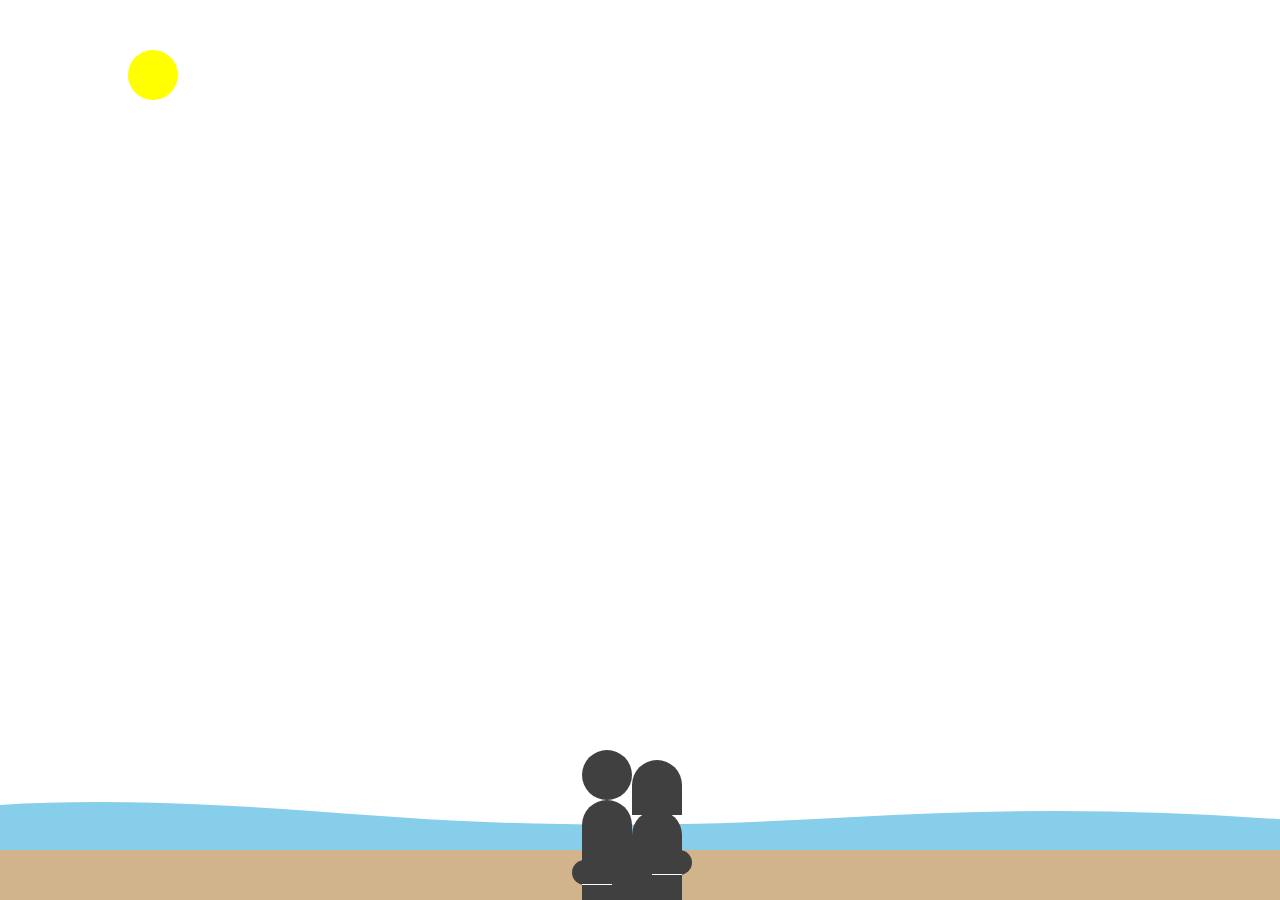
==== commit 718b79fc: "Rode stippen veranderd in hartjes" ====
--- a/index.html
+++ b/index.html
@@ -1,10 +1,11 @@
 <!DOCTYPE html>
 <html>
     <head>
+        <meta name="viewport" content="width=device-width, initial-scale=1">
         <link rel="stylesheet" href="styles/background.css">
         <link rel="stylesheet" href="styles/heart.css">
         <link rel="stylesheet" href="styles/rocket.css">
-        <link rel="stylesheet" href="styles/dots.css">
+        <link rel="stylesheet" href="styles/explosion.css">
         <link rel="stylesheet" href="styles/rotate.css">
     </head>
     <body>
@@ -44,7 +45,7 @@
         <span>
             <!-- rotate.css -->
             <section>
-                <!-- dots.css -->
+                <!-- explosion.css -->
                 <span>
                     <span>
                         <span></span>
--- a/styles/background.css
+++ b/styles/background.css
@@ -184,6 +184,10 @@
         background: tan;
     }
 
+    section:nth-child(3) section:nth-child(2) {
+        background: skyblue;
+    }
+    
     section:nth-child(3) section:nth-child(3) path {
         fill: skyblue;
     }
--- a/styles/rocket.css
+++ b/styles/rocket.css
@@ -1,5 +1,5 @@
 body > span {
-    background: black;
+    background: transparent;
     height: 10px;
     width: 10px;
     border-radius: 50%;
@@ -12,37 +12,38 @@
 }
 
 input:checked ~ span {
-    animation-name: dark-red-rocket;
+    animation-name: red-rocket;
+}
+
+input:checked ~ span:before {
+    content: "\2665";
+    color: transparent;
+    animation: heart-rocket 2.5s cubic-bezier(0.250, 0.460, 0.450, 0.940) infinite;
 }
 
 @keyframes dark-rocket {
     40% { background: white; top: 30%; }
-    41%, 100% { background: black; }
-}
-
-@keyframes dark-red-rocket {
-    40% { background: red; top: 30%; }
-    41%, 100% { background: black;}
+    41%, 100% { background: transparent; top: 30%; }
 }
 
 @keyframes light-rocket {
     40% { background: black; top: 30%; }
-    41%, 100%  { background: white; }
+    41%, 100%  { background: transparent; top: 30%; }
 }
 
-@keyframes light-red-rocket {
-    40% { background: red; top: 30%; }
-    41%, 100%  { background: white; }
+@keyframes red-rocket {
+    40% { top: 30%; }
+    41%, 100% { top: 30%; }
+}
+
+@keyframes heart-rocket {
+    40% { color: red; }
+    41%, 100% { color: transparent; }
 }
 
 @media (prefers-color-scheme: light) {
     body > span {
-        background: white;
         animation-name: light-rocket;
-    }
-
-    input:checked ~ span {
-        animation-name: light-red-rocket;
     }
 }
 
--- a/styles/explosion.css
+++ b/styles/explosion.css
@@ -0,0 +1,240 @@
+span span {
+    width: 10px;
+    height: 10px;
+    border-radius: 50%;
+    background: transparent;
+    position: fixed;
+    left: calc(50% - 0.5em);
+    top: 30%;
+    animation-duration: 2.5s;
+    animation-delay: 1s;
+    animation-iteration-count: infinite;
+}
+
+input:checked ~ span span:before {
+    content: "\2665";
+    color: transparent;
+    animation: red-explosion 2.5s 1s infinite;
+}
+
+@keyframes big-explosion-1 {
+    0% { background: #f6d661; }
+    20% { background: #f6d661; transform: translate(100px, -100px); }
+    21%, 100% { background: transparent; transform: translate(100px, -100px); }
+}
+
+@keyframes big-explosion-2 {
+    0% { background: #93053b; }
+    20% { background: #93053b; transform: translate(100px, 100px); }
+    21%, 100% { background: transparent; transform: translate(100px, 100px); }
+}
+
+@keyframes big-explosion-3 {
+    0% { background: #5c82a1; }
+    20% { background: #5c82a1; transform: translate(-100px, 100px); }
+    21%, 100% { background: transparent; transform: translate(-100px, 100px); }
+}
+
+@keyframes big-explosion-4 {
+    0% { background: #5fb94e; }
+    20% { background: #5fb94e; transform: translate(-100px, -100px); }
+    21%, 100% { background: transparent; transform: translate(-100px, -100px); }
+}
+
+@keyframes big-red-explosion-1 {
+    20% { transform: translate(100px, -100px); }
+    21%, 100% { transform: translate(100px, -100px); }
+}
+
+@keyframes big-red-explosion-2 {
+    20% { transform: translate(100px, 100px); }
+    21%, 100% { transform: translate(100px, 100px); }
+}
+
+@keyframes big-red-explosion-3 {
+    20% { transform: translate(-100px, 100px); }
+    21%, 100% { transform: translate(-100px, 100px); }
+}
+
+@keyframes big-red-explosion-4 {
+    20% { transform: translate(-100px, -100px); }
+    21%, 100% { transform: translate(-100px, -100px); }
+}
+
+@keyframes red-explosion {
+    20% { color: red; }
+    21%, 100% { color: transparent; }
+}
+
+span span span {
+    position: absolute;
+    animation-delay: 1.5s;
+}
+
+input:checked ~ span span span:before {
+    content: "\2665";
+    color: transparent;
+    animation: red-explosion 2.5s 1.5s infinite;
+}
+
+@keyframes smaller-explosion-1 {
+    0% { background: #ec2d67; }
+    20% { background: #ec2d67; transform: translate(50px, -50px); }
+    21%, 100% { background: transparent; transform: translate(50px, -50px); }
+}
+
+@keyframes smaller-explosion-2 {
+    0% { background: #29dd0e; }
+    20% { background: #29dd0e; transform: translate(50px, 50px); }
+    21%, 100% { background: transparent; transform: translate(50px, 50px); }
+}
+
+@keyframes smaller-explosion-3 {
+    0% { background: #27cfe4; }
+    20% { background: #27cfe4; transform: translate(-50px, 50px); }
+    21%, 100% { background: transparent; transform: translate(-50px, 50px); }
+}
+
+@keyframes smaller-explosion-4 {
+    0% { background: #2483bd; }
+    20% { background: #2483bd; transform: translate(-50px, -50px); }
+    21%, 100% { background: transparent; transform: translate(-50px, -50px); }
+}
+
+@keyframes smaller-red-explosion-1 {
+    20% { transform: translate(50px, -50px); }
+    21%, 100% { transform: translate(50px, -50px); }
+}
+
+@keyframes smaller-red-explosion-2 {
+    20% { transform: translate(50px, 50px); }
+    21%, 100% { transform: translate(50px, 50px); }
+}
+
+@keyframes smaller-red-explosion-3 {
+    20% { transform: translate(-50px, 50px); }
+    21%, 100% { transform: translate(-50px, 50px); }
+}
+
+@keyframes smaller-red-explosion-4 {
+    20% { transform: translate(-50px, -50px); }
+    21%, 100% { transform: translate(-50px, -50px); }
+}
+
+span span span span {
+    animation-delay: 2s;
+}
+
+input:checked ~ span span span span:before {
+    content: "\2665";
+    color: transparent;
+    animation: red-explosion 2.5s 2s infinite;
+}
+
+@keyframes smallest-explosion-1 {
+    0% { background: #212ac1; }
+    20% { background: #212ac1; transform: translate(25px, -25px); }
+    21%, 100% { background: transparent; transform: translate(25px, -25px); }
+}
+
+@keyframes smallest-explosion-2 {
+    0% { background: #ec8cfb; }
+    20% { background: #ec8cfb; transform: translate(25px, 25px); }
+    21%, 100% { background: transparent; transform: translate(25px, 25px); }
+}
+
+@keyframes smallest-explosion-3 {
+    0% { background: #fbbc4a; }
+    20% { background: #fbbc4a; transform: translate(-25px, 25px); }
+    21%, 100% { background: transparent; transform: translate(-25px, 25px); }
+}
+
+@keyframes smallest-explosion-4 {
+    0% { background: #d43d05; }
+    20% { background: #d43d05; transform: translate(-25px, -25px); }
+    21%, 100% { background: transparent; transform: translate(-25px, -25px);  }
+}
+
+@keyframes smallest-red-explosion-1 {
+    20% { transform: translate(25px, -25px); }
+    21%, 100% { transform: translate(25px, -25px); }
+}
+
+@keyframes smallest-red-explosion-2 {
+    20% { transform: translate(25px, 25px); }
+    21%, 100% { transform: translate(25px, 25px); }
+}
+
+@keyframes smallest-red-explosion-3 {
+    20% { transform: translate(-25px, 25px); }
+    21%, 100% { transform: translate(-25px, 25px); }
+}
+
+@keyframes smallest-red-explosion-4 {
+    20% { transform: translate(-25px, -25px); }
+    21%, 100% { transform: translate(-25px, -25px); }
+}
+
+@media(prefers-reduced-motion:no-preference) {
+    span span:nth-child(1) { animation-name: big-explosion-1; }
+    span span:nth-child(2) { animation-name: big-explosion-2; }
+    span span:nth-child(3) { animation-name: big-explosion-3; }
+    span span:nth-child(4) { animation-name: big-explosion-4; }
+
+    input:checked ~ span span:nth-child(1) { animation-name: big-red-explosion-1; }
+    input:checked ~ span span:nth-child(2) { animation-name: big-red-explosion-2; }
+    input:checked ~ span span:nth-child(3) { animation-name: big-red-explosion-3; }
+    input:checked ~ span span:nth-child(4) { animation-name: big-red-explosion-4; }
+
+    span span span:nth-child(1) { animation-name: smaller-explosion-1; }
+    span span span:nth-child(2) { animation-name: smaller-explosion-2; }
+    span span span:nth-child(3) { animation-name: smaller-explosion-3; }
+    span span span:nth-child(4) { animation-name: smaller-explosion-4; }
+
+    input:checked ~ span span span:nth-child(1) { animation-name: smaller-red-explosion-1; }
+    input:checked ~ span span span:nth-child(2) { animation-name: smaller-red-explosion-2; }
+    input:checked ~ span span span:nth-child(3) { animation-name: smaller-red-explosion-3; }
+    input:checked ~ span span span:nth-child(4) { animation-name: smaller-red-explosion-4; }
+
+    span span span span:nth-child(1) { animation-name: smallest-explosion-1; }
+    span span span span:nth-child(2) { animation-name: smallest-explosion-2; }
+    span span span span:nth-child(3) { animation-name: smallest-explosion-3; }
+    span span span span:nth-child(4) { animation-name: smallest-explosion-4; }
+
+    input:checked ~ span span span span:nth-child(1) { animation-name: smallest-red-explosion-1; }
+    input:checked ~ span span span span:nth-child(2) { animation-name: smallest-red-explosion-2; }
+    input:checked ~ span span span span:nth-child(3) { animation-name: smallest-red-explosion-3; }
+    input:checked ~ span span span span:nth-child(4) { animation-name: smallest-red-explosion-4; }
+}
+
+@media(prefers-reduced-motion) {
+    span span:nth-child(1) { transform: translate(100px, -100px); }
+    span span:nth-child(2) { transform: translate(100px, 100px); }
+    span span:nth-child(3) { transform: translate(-100px, 100px); }
+    span span:nth-child(4) { transform: translate(-100px, -100px); }
+
+    input:checked ~ span span:nth-child(1) { transform: translate(100px, -100px); }
+    input:checked ~ span span:nth-child(2) { transform: translate(100px, 100px); }
+    input:checked ~ span span:nth-child(3) { transform: translate(-100px, 100px); }
+    input:checked ~ span span:nth-child(4) { transform: translate(-100px, -100px); }
+
+    span span span:nth-child(1) { transform: translate(50px, -50px); }
+    span span span:nth-child(2) { transform: translate(50px, 50px); }
+    span span span:nth-child(3) { transform: translate(-50px, 50px); }
+    span span span:nth-child(4) { transform: translate(-50px, -50px); }
+
+    input:checked ~ span span span:nth-child(1) { transform: translate(50px, -50px); }
+    input:checked ~ span span span:nth-child(2) { transform: translate(50px, 50px); }
+    input:checked ~ span span span:nth-child(3) { transform: translate(-50px, 50px); }
+    input:checked ~ span span span:nth-child(4) { transform: translate(-50px, -50px); }
+
+    span span span span:nth-child(1) { background: #212ac1; transform: translate(25px, -25px); }
+    span span span span:nth-child(2) { background: #ec8cfb; transform: translate(25px, 25px); }
+    span span span span:nth-child(3) { background: #fbbc4a; transform: translate(-25px, 25px); }
+    span span span span:nth-child(4) { background: #d43d05; transform: translate(-25px, -25px); }
+
+    input:checked ~ span span span span:nth-child(1) { background: red; transform: translate(25px, -25px); }
+    input:checked ~ span span span span:nth-child(2) { background: red; transform: translate(25px, 25px); }
+    input:checked ~ span span span span:nth-child(3) { background: red; transform: translate(-25px, 25px); }
+    input:checked ~ span span span span:nth-child(4) { background: red; transform: translate(-25px, -25px); }
+}